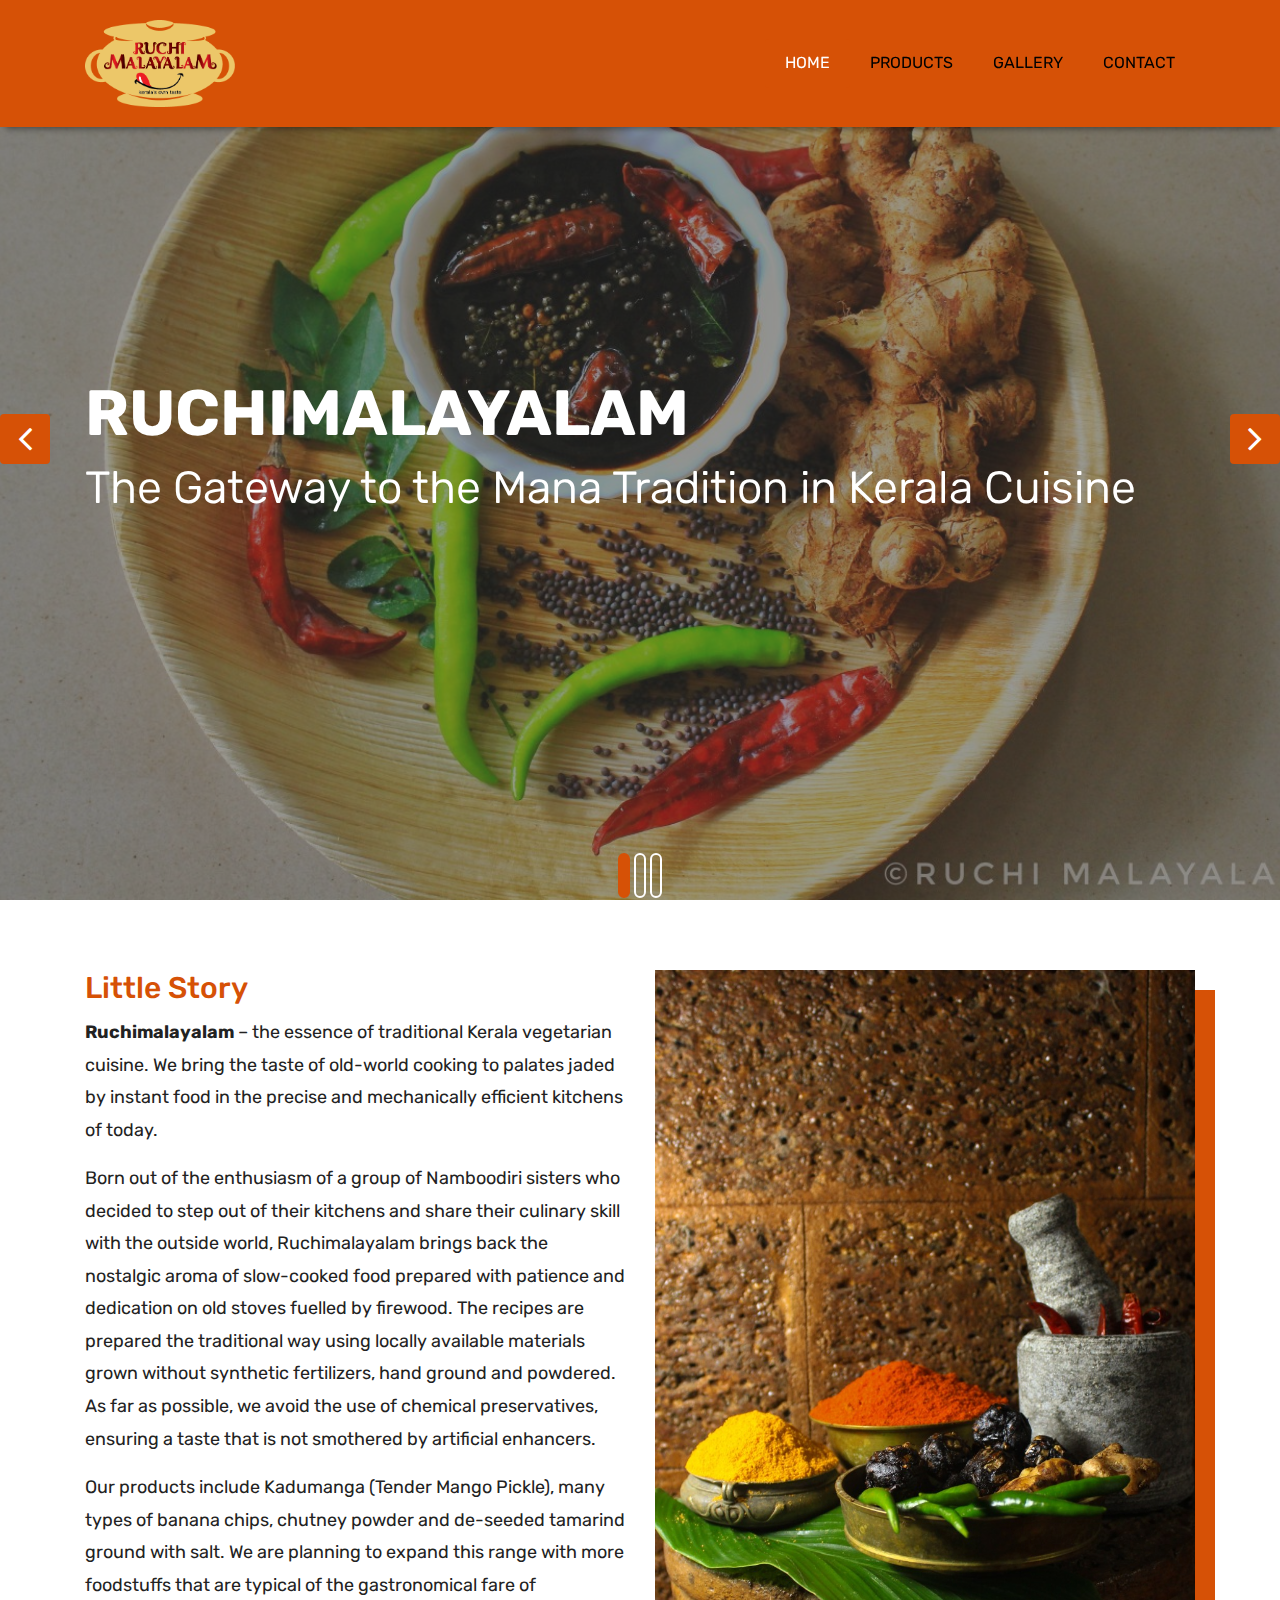
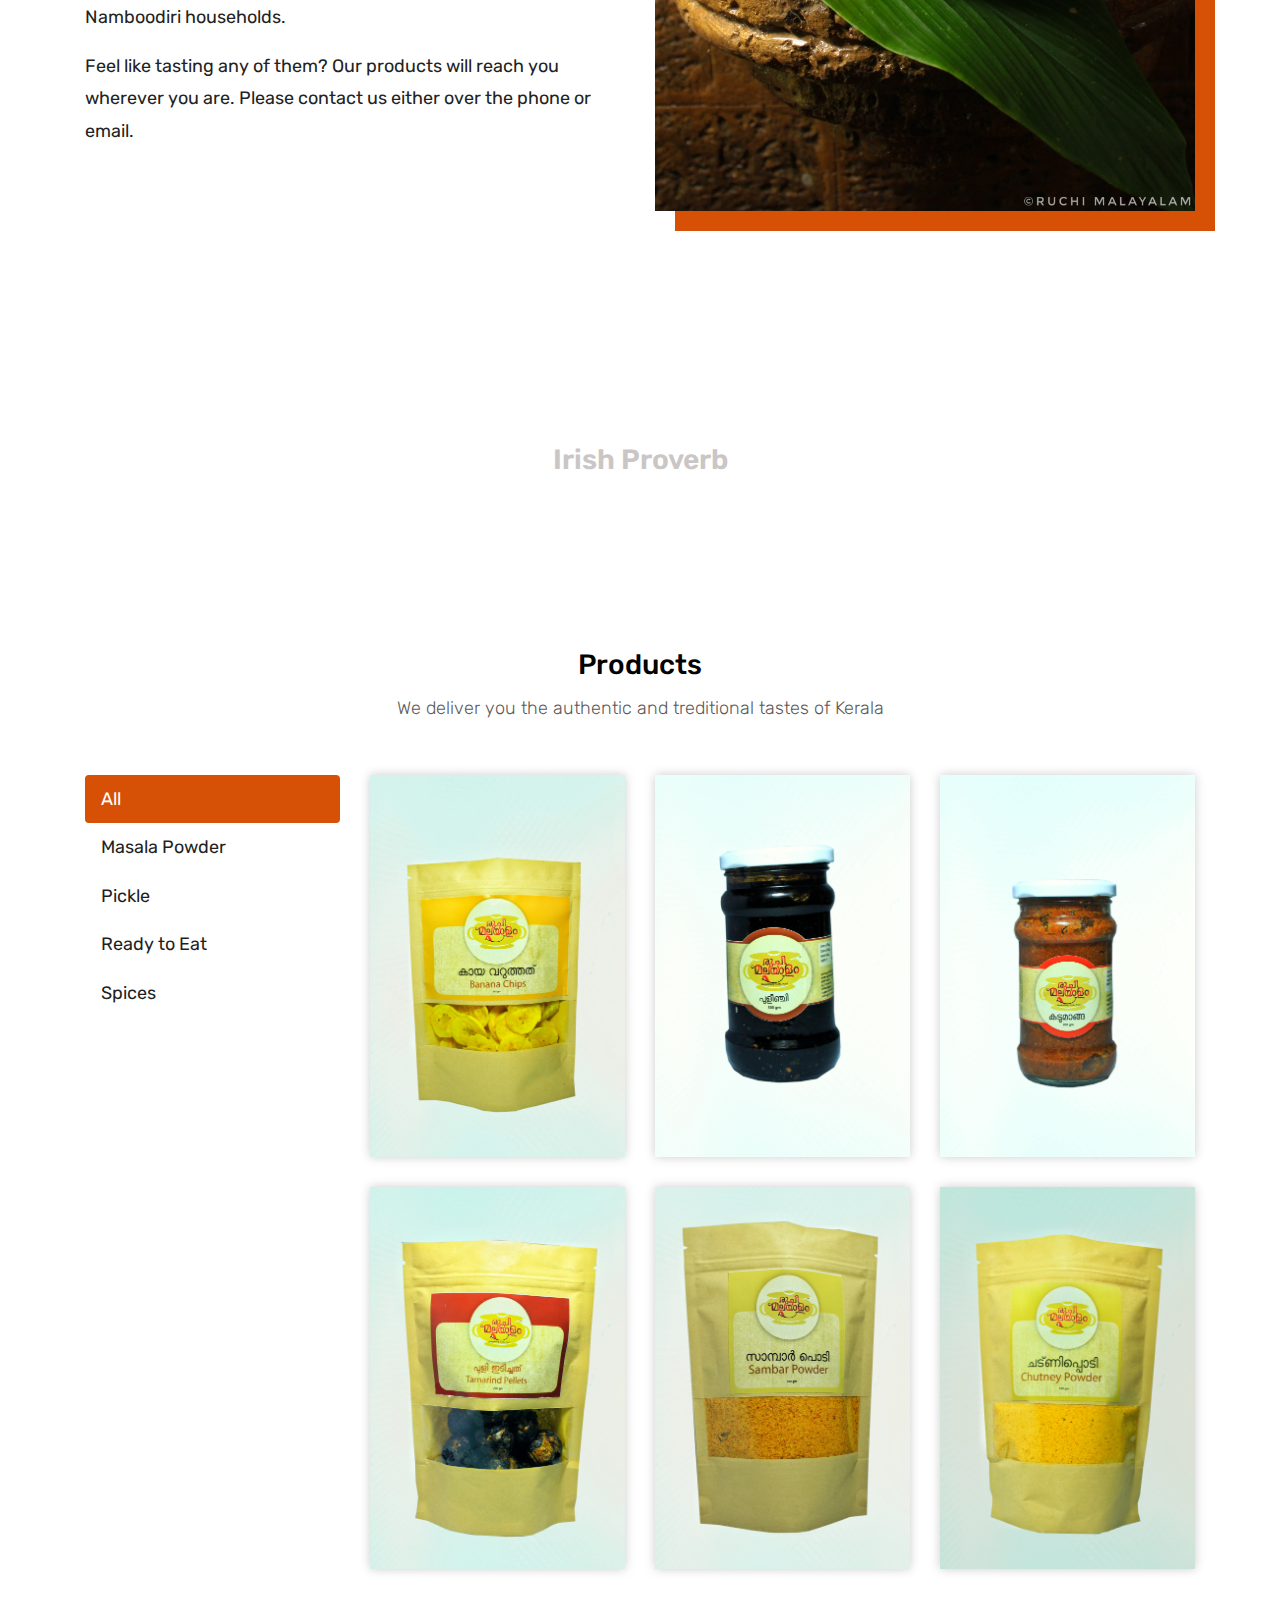
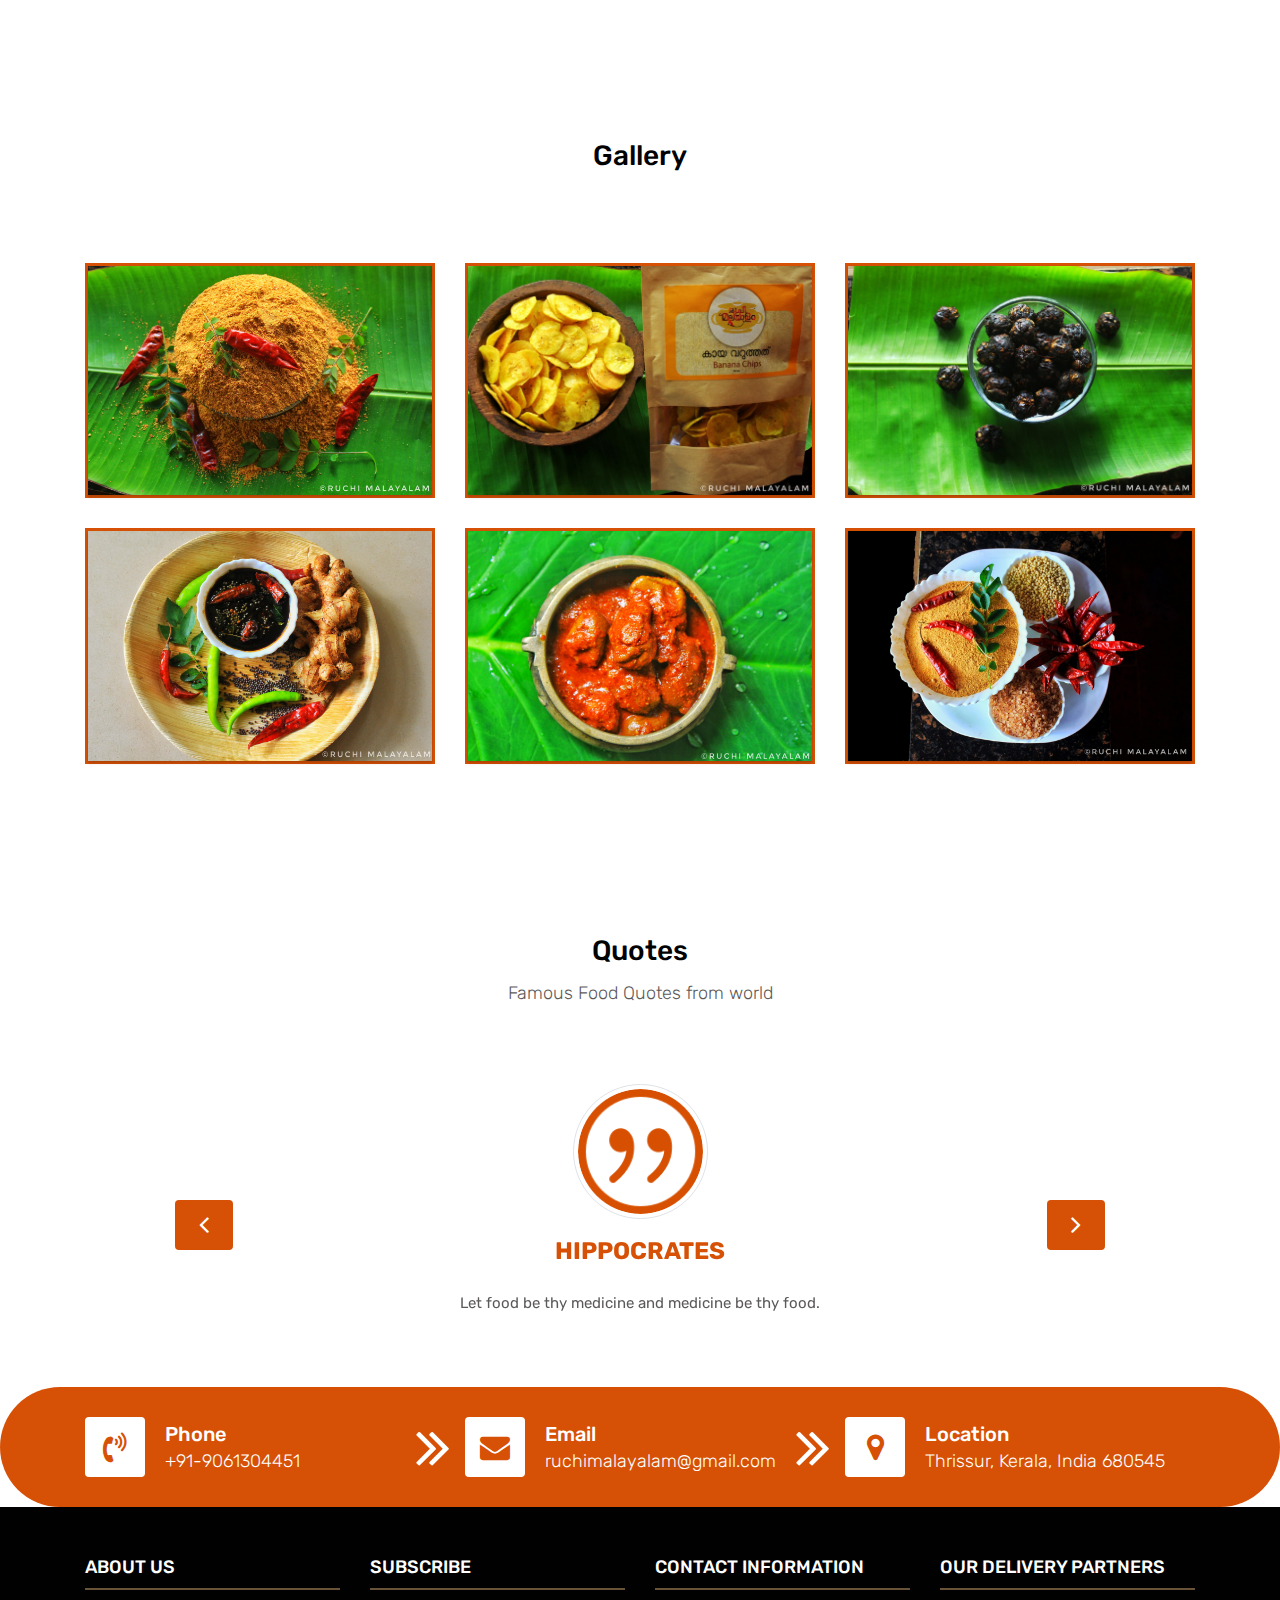
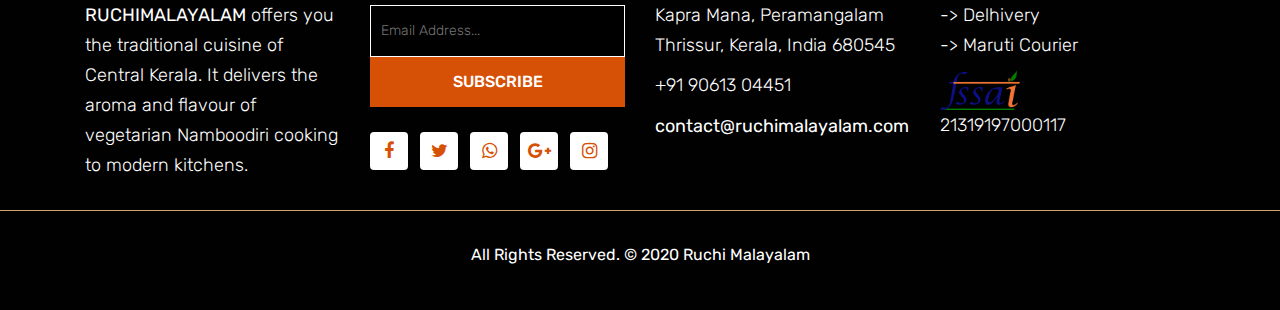
==== index.html @ f7329c57 "Update index.html" ====
<!DOCTYPE html>
<html lang="en"><!-- Basic -->
<head>
	<meta charset="utf-8">
	<meta http-equiv="X-UA-Compatible" content="IE=edge">  
	 
    <!-- Subscribe Navigation  -->
	<script src="https://ajax.googleapis.com/ajax/libs/jquery/3.5.1/jquery.min.js"></script>

	<!-- Mobile Metas -->
    <meta name="viewport" content="width=device-width, initial-scale=1">
 
     <!-- Site Metas -->
    <title>Ruchimalayalam - Kerala's Own Taste</title>  
    <meta name="keywords" content="">
    <meta name="description" content="">
    <meta name="author" content="">

    <!-- Site Icons -->
    <link rel="shortcut icon" href="images/favicon.ico" type="image/x-icon">
    <link rel="apple-touch-icon" href="images/apple-touch-icon.png">

    <!-- Bootstrap CSS -->
    <link rel="stylesheet" href="css/bootstrap.min.css">    
	<!-- Site CSS -->
    <link rel="stylesheet" href="css/style.css">    
    <!-- Responsive CSS -->
    <link rel="stylesheet" href="css/responsive.css">
    <!-- Custom CSS -->
    <link rel="stylesheet" href="css/custom.css">

    <!--[if lt IE 9]>
      <script src="https://oss.maxcdn.com/libs/html5shiv/3.7.0/html5shiv.js"></script>
      <script src="https://oss.maxcdn.com/libs/respond.js/1.4.2/respond.min.js"></script>
    <![endif]-->

</head>

<body>
	<!-- Start header -->
	<header class="top-navbar">
		<nav class="navbar navbar-expand-lg navbar-light bg-light">
			<div class="container">
				<a class="navbar-brand" href="index.html">
					<img src="images/RuchiLogoEng.png" alt="" / length=150px width=150px>
				</a>
				<button class="navbar-toggler" type="button" data-toggle="collapse" data-target="#navbars-rs-food" aria-controls="navbars-rs-food" aria-expanded="false" aria-label="Toggle navigation">
					<span class="navbar-toggler-icon"></span>
				</button>
				<div class="collapse navbar-collapse" id="navbars-rs-food">
					<ul class="navbar-nav ml-auto">
						<li class="nav-item active"><a class="nav-link" href="index.html">Home</a></li>

						<li class="nav-item"><a class="nav-link" href="menu.html">Products</a></li>
						
						<li class="nav-item"><a class="nav-link" href="gallery.html">Gallery</a></li>
						
						<li class="nav-item"><a class="nav-link" href="contact.html">Contact</a></li>
					</ul>
				</div>
			</div>
		</nav>
	</header>
	<!-- End header -->
	
	<!-- Start slides -->
	<div id="slides" class="cover-slides">
		<ul class="slides-container">
			<li class="text-left">
				<img src="images/slider-1.jpg" alt="">
				<div class="container">
					<div class="row">
						<div class="col-md-12">
							<h1 class="m-b-20"><strong>RUCHIMALAYALAM </strong></h1>
							<h2 class="m-b-20">The Gateway to the Mana Tradition in Kerala Cuisine</h2>
						</div>
					</div>
				</div>
			</li>
			<li class="text-left">
				<img src="images/slider-2.jpg" alt="">
				<div class="container">
					<div class="row">
						<div class="col-md-12">
							<h1 class="m-b-20"><strong>RUCHIMALAYALAM</strong></h1>
							<h2 class="m-b-20">The Gateway to the Mana Tradition in Kerala Cuisine</h2>
						</div>
					</div>
				</div>
			</li>
			<li class="text-left">
				<img src="images/slider-3.jpg" alt="">
				<div class="container">
					<div class="row">
						<div class="col-md-12">
							<h1 class="m-b-20"><strong>RUCHIMALAYALAM</strong></h1>
							<h2 class="m-b-20">The Gateway to the Mana Tradition in Kerala Cuisine</h2>
						</div>
					</div>
				</div>
			</li>
		</ul>
		<div class="slides-navigation">
			<a href="#" class="next"><i class="fa fa-angle-right" aria-hidden="true"></i></a>
			<a href="#" class="prev"><i class="fa fa-angle-left" aria-hidden="true"></i></a>
		</div>
	</div>
	<!-- End slides -->
	
	<!-- Start About -->
	<div class="about-section-box">
		<div class="container">
			<div class="row">
				<div class="col-lg-6 col-md-6 col-sm-12 text-center">
					<div class="inner-column">
						<h1><span>Little Story</span></h1>
						<p><strong>Ruchimalayalam </strong>– the essence of traditional Kerala vegetarian cuisine. We bring the taste of old-world cooking to palates jaded by instant food in the precise and mechanically efficient kitchens of today.</p>
						<p>Born out of the enthusiasm of a group of Namboodiri sisters who decided to step out of their kitchens and share their culinary skill with the outside world, Ruchimalayalam brings back the nostalgic aroma of slow-cooked food prepared with patience and dedication on old stoves fuelled by firewood. The recipes are prepared the traditional way using locally available materials grown without synthetic fertilizers, hand ground and powdered. As far as possible, we avoid the use of chemical preservatives, ensuring a taste that is not smothered by artificial enhancers.</p>
						<p>Our products include Kadumanga (Tender Mango Pickle), many types of banana chips, chutney powder and de-seeded tamarind ground with salt. We are planning to expand this range with more foodstuffs that are typical of the gastronomical fare of Namboodiri households.</p>
						<p>Feel like tasting any of them? Our products will reach you wherever you are. Please contact us either over the phone or email. </p>
					</div>
				</div>
				<div class="col-lg-6 col-md-6 col-sm-12">
					<img src="images/about-img.jpg" alt="" class="img-fluid">
				</div>
			</div>
		</div>
	</div>
	<!-- End About -->
	
	<!-- Start QT -->
	<div class="qt-box qt-background">
		<div class="container">
			<div class="row">
				<div class="col-md-8 ml-auto mr-auto text-center">
					<p class="lead ">
						" Laughter is brightest where food is best. "
					</p>
					<span class="lead">Irish Proverb</span>
				</div>
			</div>
		</div>
	</div>
	<!-- End QT -->
	
	<!-- Start Menu -->
	<div class="menu-box">
		<div class="container">
			<div class="row">
				<div class="col-lg-12">
					<div class="heading-title text-center">
						<h2>Products</h2>
						<p>We deliver you the authentic and treditional tastes of Kerala</p>
					</div>
				</div>
			</div>
			
			<div class="row inner-menu-box">
				<div class="col-3">
					<div class="nav flex-column nav-pills" id="v-pills-tab" role="tablist" aria-orientation="vertical">
						<a class="nav-link active" id="v-pills-home-tab" data-toggle="pill" href="#v-pills-all" role="tab" aria-controls="v-pills-all" aria-selected="true">All</a>
						<a class="nav-link" id="v-pills-profile-tab" data-toggle="pill" href="#v-pills-masala-powder" role="tab" aria-controls="v-pills-masala-powder" aria-selected="false">Masala Powder</a>
						<a class="nav-link" id="v-pills-messages-tab" data-toggle="pill" href="#v-pills-pickle" role="tab" aria-controls="v-pills-pickle" aria-selected="false">Pickle</a>
						<a class="nav-link" id="v-pills-settings-tab" data-toggle="pill" href="#v-pills-ready-to-eat" role="tab" aria-controls="v-pills-ready-to-eat" aria-selected="false">Ready to Eat</a>
						<a class="nav-link" id="v-pills-settings-tab" data-toggle="pill" href="#v-pills-spices" role="tab" aria-controls="v-pills-spices" aria-selected="false">Spices</a>
					</div>
				</div>
				
				<div class="col-9">
					<div class="tab-content" id="v-pills-tabContent">
						<!-- All -->
						<div class="tab-pane fade show active" id="v-pills-all" role="tabpanel" aria-labelledby="v-pills-home-tab">
							<div class="row">
								<div class="col-lg-4 col-md-6 special-grid drinks">
									<div class="gallery-single fix">
										<img src="images/img-01.jpg" class="img-fluid" alt="Image">
										<div class="why-text">
											<h4>BANANA CHIPS-ROUND CUT</h4>
											<p>Round sliced raw bananas fried in pure coconut oil.The mixture of salt and pure turmeric powder with the skinned slices of raw bananas are fried till crunchy using pure 'kera' coconut oil.</p>
											<h5>₹130/250gm</h5>
										</div>
									</div>
								</div>
								
								<div class="col-lg-4 col-md-6 special-grid drinks">
									<div class="gallery-single fix">
										<img src="images/img-02.jpg" class="img-fluid" alt="Image">
										<div class="why-text">
											<h4>PULEENJI / TAMARIND-GINGER PICKLE</h4>
											<p>Salt, jaggery, ginger, green chilli and curry leaves are added to purified tamarind paste and boiled till flushy and later tempered by fried mustard seeds and red Chilli with raw curry leaves.</p>
											<h5>₹75/300gm </h5>
										</div>
									</div>
								</div>
								
								<div class="col-lg-4 col-md-6 special-grid drinks">
									<div class="gallery-single fix">
										<img src="images/img-03.jpg" class="img-fluid" alt="Image">
										<div class="why-text">
											<h4>KADUMANGA / TENDER MANGO IN MUSTARD</h4>
											<p>The stump removed tender fresh mangoes were washed and mixed with dried chilli powder, mustard powder and salt and kept in an airtight mudpot for 6 months. No preservatives were added.</p>
											<h5> ₹149/300gm</h5>
										</div>
									</div>
								</div>
								
								<div class="col-lg-4 col-md-6 special-grid lunch">
									<div class="gallery-single fix">
										<img src="images/img-04.jpg" class="img-fluid" alt="Image">
										<div class="why-text">
											<h4>TAMARIND PELLETS</h4>
											<p>Seedless tamarind pellets was prepared by pounding in traditional 'Ural' and parched in the sun by adding salt.</p>
											<h5> ₹60/250gm</h5>
										</div>
									</div>
								</div>
								
								<div class="col-lg-4 col-md-6 special-grid lunch">
									<div class="gallery-single fix">
										<img src="images/img-05.jpg" class="img-fluid" alt="Image">
										<div class="why-text">
											<h4>SAMBAR POWDER</h4>
											<p>A mixture of good quality chilli, fenugreek, coriander ,dal and curry leaves are fried in traditional copper 'Uruli' and mixed with asafoetida, which is later powdered finely.</p>
											<h5> ₹45/100gm</h5>
										</div>
									</div>
								</div>
								
								<div class="col-lg-4 col-md-6 special-grid lunch">
									<div class="gallery-single fix">
										<img src="images/img-06.jpg" class="img-fluid" alt="Image">
										<div class="why-text">
											<h4>CHUTNEY POWDER</h4>
											<p>The mixture of rice,black gram, chilli and curry leaves are fried and powdered softly and mixed with salt.</p>
											<h5> ₹40/100gm</h5>
										</div>
									</div>
								</div>
							</div>
						</div>
						<!-- EndAll -->
						<!-- masalapowder -->
						<div class="tab-pane fade show " id="v-pills-masala-powder" role="tabpanel" aria-labelledby="v-pills-home-tab">
							<div class="row">
								
								<div class="col-lg-4 col-md-6 special-grid lunch">
									<div class="gallery-single fix">
										<img src="images/img-05.jpg" class="img-fluid" alt="Image">
										<div class="why-text">
											<h4>SAMBAR POWDER</h4>
											<p>A mixture of good quality chilli, fenugreek, coriander ,dal and curry leaves are fried in traditional copper 'Uruli' and mixed with asafoetida, which is later powdered finely.</p>
											<h5> ₹45/100gm</h5>
										</div>
									</div>
								</div>
								
								<div class="col-lg-4 col-md-6 special-grid lunch">
									<div class="gallery-single fix">
										<img src="images/img-06.jpg" class="img-fluid" alt="Image">
										<div class="why-text">
											<h4>CHUTNEY POWDER</h4>
											<p>The mixture of rice,black gram, chilli and curry leaves are fried and powdered softly and mixed with salt.</p>
											<h5> ₹40/100gm</h5>
										</div>
									</div>
								</div>
							</div>
						</div>
						<!-- end masalapowder -->
						<!-- pickle -->
						<div class="tab-pane fade show " id="v-pills-pickle" role="tabpanel" aria-labelledby="v-pills-home-tab">
							<div class="row">
								
								<div class="col-lg-4 col-md-6 special-grid drinks">
									<div class="gallery-single fix">
										<img src="images/img-02.jpg" class="img-fluid" alt="Image">
										<div class="why-text">
											<h4>PULEENJI / TAMARIND-GINGER PICKLE</h4>
											<p>Salt, jaggery, ginger, green chilli and curry leaves are added to purified tamarind paste and boiled till flushy and later tempered by fried mustard seeds and red Chilli with raw curry leaves.</p>
											<h5>₹75/300gm </h5>
										</div>
									</div>
								</div>
								
								<div class="col-lg-4 col-md-6 special-grid drinks">
									<div class="gallery-single fix">
										<img src="images/img-03.jpg" class="img-fluid" alt="Image">
										<div class="why-text">
											<h4>KADUMANGA / TENDER MANGO IN MUSTARD</h4>
											<p>The stump removed tender fresh mangoes were washed and mixed with dried chilli powder, mustard powder and salt and kept in an airtight mudpot for 6 months. No preservatives were added.</p>
											<h5> ₹149/300gm</h5>
										</div>
									</div>
								</div>

							</div>
						</div>
						<!-- End pickle -->
						<!-- Readytoeat -->
						<div class="tab-pane fade show " id="v-pills-ready-to-eat" role="tabpanel" aria-labelledby="v-pills-home-tab">
							<div class="row">
								<div class="col-lg-4 col-md-6 special-grid drinks">
									<div class="gallery-single fix">
										<img src="images/img-01.jpg" class="img-fluid" alt="Image">
										<div class="why-text">
											<h4>BANANA CHIPS-ROUND CUT</h4>
											<p>Round sliced raw bananas fried in pure coconut oil.The mixture of salt and pure turmeric powder with the skinned slices of raw bananas are fried till crunchy using pure 'kera' coconut oil.</p>
											<h5>₹130/250gm</h5>
										</div>
									</div>
								</div>
							</div>
						</div>
						<!-- End Readytoeat -->
						<!-- spices -->
						<div class="tab-pane fade show " id="v-pills-spices" role="tabpanel" aria-labelledby="v-pills-home-tab">
							<div class="row">
								<div class="col-lg-4 col-md-6 special-grid lunch">
									<div class="gallery-single fix">
										<img src="images/img-04.jpg" class="img-fluid" alt="Image">
										<div class="why-text">
											<h4>TAMARIND PELLETS</h4>
											<p>Seedless tamarind pellets was prepared by pounding in traditional 'Ural' and parched in the sun by adding salt.</p>
											<h5> ₹60/250gm</h5>
										</div>
									</div>
								</div>
							</div>
						</div>
						<!-- EndSpices -->
					</div>
				</div>
			</div>
		</div>
	</div>
	<!-- End Menu -->
	
	<!-- Start Gallery -->
	<div class="gallery-box">
		<div class="container">
			<div class="row">
				<div class="col-lg-12">
					<div class="heading-title text-center">
						<h2>Gallery</h2>
					</div>
				</div>
			</div>
			<div class="tz-gallery">
				<div class="row">
					<div class="col-sm-12 col-md-4 col-lg-4">
						<a class="lightbox" href="images/gallery-img-01.jpg">
							<img class="img-fluid" src="images/gallery-img-01.jpg" alt="Gallery Images">
						</a>
					</div>
					<div class="col-sm-6 col-md-4 col-lg-4">
						<a class="lightbox" href="images/gallery-img-02.jpg">
							<img class="img-fluid" src="images/gallery-img-02.jpg" alt="Gallery Images">
						</a>
					</div>
					<div class="col-sm-6 col-md-4 col-lg-4">
						<a class="lightbox" href="images/gallery-img-03.jpg">
							<img class="img-fluid" src="images/gallery-img-03.jpg" alt="Gallery Images">
						</a>
					</div>
					<div class="col-sm-12 col-md-4 col-lg-4">
						<a class="lightbox" href="images/gallery-img-04.jpg">
							<img class="img-fluid" src="images/gallery-img-04.jpg" alt="Gallery Images">
						</a>
					</div>
					<div class="col-sm-6 col-md-4 col-lg-4">
						<a class="lightbox" href="images/gallery-img-05.jpg">
							<img class="img-fluid" src="images/gallery-img-05.jpg" alt="Gallery Images">
						</a>
					</div> 
					<div class="col-sm-6 col-md-4 col-lg-4">
						<a class="lightbox" href="images/gallery-img-06.jpg">
							<img class="img-fluid" src="images/gallery-img-06.jpg" alt="Gallery Images">
						</a>
					</div>
				</div>
			</div>
		</div>
	</div>
	<!-- End Gallery -->
	
	<!-- Start Customer Reviews -->
	<div class="customer-reviews-box">
		<div class="container">
			<div class="row">
				<div class="col-lg-12">
					<div class="heading-title text-center">
						<h2>Quotes</h2>
						<p>Famous Food Quotes from world</p>
					</div>
				</div>
			</div>
			<div class="row">
				<div class="col-md-8 mr-auto ml-auto text-center">
					<div id="reviews" class="carousel slide" data-ride="carousel">
						<div class="carousel-inner mt-4">
							<div class="carousel-item text-center active">
								<div class="img-box p-1 border rounded-circle m-auto">
									<img class="d-block w-100 rounded-circle" src="images/quotations-button.png" alt="">
								</div>
								<h5 class="mt-4 mb-0"><strong class="text-warning text-uppercase">Hippocrates</strong></h5>
								<p class="m-0 pt-3">Let food be thy medicine and medicine be thy food.</p>
							</div>
							<div class="carousel-item text-center">
								<div class="img-box p-1 border rounded-circle m-auto">
									<img class="d-block w-100 rounded-circle" src="images/quotations-button.png" alt="">
								</div>
								<h5 class="mt-4 mb-0"><strong class="text-warning text-uppercase">Harriet Vorne Horne</strong></h5>
								<p class="m-0 pt-3">Cooking is like love, it should be entered into with abandon, or not at all.</p>
							</div>
							<div class="carousel-item text-center">
								<div class="img-box p-1 border rounded-circle m-auto">
									<img class="d-block w-100 rounded-circle" src="images/quotations-button.png" alt="">
								</div>
								<h5 class="mt-4 mb-0"><strong class="text-warning text-uppercase">Ayurveda</strong></h5>
								<p class="m-0 pt-3">Annam Brahma raso Vishnu 
									pakto devo maheshvarah<br>
									evam jñaktva tu yo bhunkte 
									anna dosho na lipyate.</p>
							</div>
						</div>
						<a class="carousel-control-prev" href="#reviews" role="button" data-slide="prev">
							<i class="fa fa-angle-left" aria-hidden="true"></i>
							<span class="sr-only">Previous</span>
						</a>
						<a class="carousel-control-next" href="#reviews" role="button" data-slide="next">
							<i class="fa fa-angle-right" aria-hidden="true"></i>
							<span class="sr-only">Next</span>
						</a>
                    </div>
				</div>
			</div>
		</div>
	</div>
	<!-- End Customer Reviews -->
	
	<!-- Start Contact info -->
	<div class="contact-imfo-box">
		<div class="container">
			<div class="row">
				<div class="col-md-4 arrow-right">
					<i class="fa fa-volume-control-phone"></i>
					<div class="overflow-hidden">
						<h4>Phone</h4>
						<p class="lead">
							+91-9061304451
						</p>
					</div>
				</div>
				<div class="col-md-4 arrow-right">
					<i class="fa fa-envelope"></i>
					<div class="overflow-hidden">
						<h4>Email</h4>
						<p class="lead">
							ruchimalayalam@gmail.com
						</p>
					</div>
				</div>
				<div class="col-md-4">
					<i class="fa fa-map-marker"></i>
					<div class="overflow-hidden">
						<h4>Location</h4>
						<p class="lead">
						  Thrissur, Kerala, India 680545
						</p>
					</div>
				</div>
			</div>
		</div>
	</div>
	<!-- End Contact info -->
	
	<!-- Start Footer -->
	<footer class="footer-area bg-f">
		<div class="container">
			<div class="row">
				<div class="col-lg-3 col-md-6">
					<h3>About Us</h3>
				    <p class="lead"><strong>RUCHIMALAYALAM</strong> offers you the traditional cuisine of Central Kerala. It delivers the aroma and flavour of vegetarian Namboodiri cooking to modern kitchens. </p>
				</div>
				<div class="col-lg-3 col-md-6">
					<h3>Subscribe</h3>
					<div class="subscribe_form">
						<form id ="subscribe_form" action="">
							<input name="EMAIL" id="subs-email" class="form_input" placeholder="Email Address..." type="email" required>
							<button type="submit" class="submit">SUBSCRIBE</button>
							<div class="clearfix"></div>
						</form>
					</div>
					<ul class="list-inline f-social">
						<li class="list-inline-item"><a href="https://www.facebook.com/RuchiMalayalam"><i class="fa fa-facebook" aria-hidden="true"></i></a></li>
						<li class="list-inline-item"><a href="#"><i class="fa fa-twitter" aria-hidden="true"></i></a></li>
						<li class="list-inline-item"><a href="https://api.whatsapp.com/send?phone=919061304451&fbclid=IwAR32RYhMoWV3kmbD0Pd5vBMHq7MYVJFWzRGo2SCxU0Yl6K0NTszK3pvohbk"><i class="fa fa-whatsapp" aria-hidden="true"></i></a></li>
						<li class="list-inline-item"><a href="#"><i class="fa fa-google-plus" aria-hidden="true"></i></a></li>
						<li class="list-inline-item"><a href="https://www.instagram.com/ruchimalayalam_official/"><i class="fa fa-instagram" aria-hidden="true"></i></a></li>
					</ul>
				</div>
				<div class="col-lg-3 col-md-6">
					<h3>Contact information</h3>
					<p class="lead">
						Kapra Mana, Peramangalam Thrissur, Kerala, India 680545</p>
					<p class="lead"><a href="tel:+919061304451">+91 90613 04451</a></p>
					<p><a href="mailto:ruchimalayalam@gmail.com"> contact@ruchimalayalam.com</a></p>
				</div>
				<div class="col-lg-3 col-md-6">
					<h3>Our Delivery Partners</h3>
				    <p class="lead">-> Delhivery<br>-> Maruti Courier</p>
					<img src="images/FSSAI-logo.png" alt="" height="40px" width="80px"><p class="lead">21319197000117</p>
				</div>
			</div>
		</div>
		
		<div class="copyright">
			<div class="container">
				<div class="row">
					<div class="col-lg-12">
						<p class="company-name">All Rights Reserved. &copy; 2020 <a href="#">Ruchi Malayalam</a></p>
					</div>
				</div>
			</div>
		</div>
		
	</footer>
	<!-- End Footer -->
	
	<a href="#" id="back-to-top" title="Back to top" style="display: none;"><i class="fa fa-paper-plane-o" aria-hidden="true"></i></a>

	<!-- ALL JS FILES -->
	<script src="js/jquery-3.2.1.min.js"></script>
	<script src="js/popper.min.js"></script>
	<script src="js/bootstrap.min.js"></script>
    <!-- ALL PLUGINS -->
	<script src="js/jquery.superslides.min.js"></script>
	<script src="js/images-loded.min.js"></script>
	<script src="js/isotope.min.js"></script>
	<script src="js/baguetteBox.min.js"></script>
	<script src="js/form-validator.min.js"></script>
    <script src="js/contact-form-script.js"></script>
	<script src="js/custom.js"></script>
	<script>
        $("#subscribe_form").submit((e)=>{
            e.preventDefault()
            $.ajax({
                url:"https://script.google.com/macros/s/AKfycbyCbE4MtNU_tZdXgqpWzVmF_gtcjj1t47r6M8nSFQ/exec",
                data:$("#subscribe_form").serialize(),
                method:"post",
                success:function (response){
                    alert("Newsletter Subscribed")
                    window.location.reload()
                    //window.location.href="https://google.com"
                },
                error:function (err){
                    alert("Something Error")
    
                }
            })
        })
	</script>
</body>
</html>
---- css/style.css ----
/*------------------------------------------------------------------
    IMPORT FONTS
-------------------------------------------------------------------*/

@import url('https://fonts.googleapis.com/css?family=Rubik:300,400,500,700,900');

/*------------------------------------------------------------------
    IMPORT FILES
-------------------------------------------------------------------*/

@import url(animate.css);
@import url(font-awesome.min.css);
@import url(superslides.css);
@import url(baguetteBox.min.css);

/*------------------------------------------------------------------
    SKELETON
-------------------------------------------------------------------*/

body {
    color: rgb(92, 89, 89);
    font-size: 15px;
    font-family: 'Rubik', sans-serif;
    line-height: 1.80857;
}


a {
    color: #1f1f1f;
    text-decoration: none !important;
    outline: none !important;
    -webkit-transition: all .3s ease-in-out;
    -moz-transition: all .3s ease-in-out;
    -ms-transition: all .3s ease-in-out;
    -o-transition: all .3s ease-in-out;
    transition: all .3s ease-in-out;
}

h1,
h2,
h3,
h4,
h5,
h6 {
    letter-spacing: 0;
    font-weight: normal;
    position: relative;
    padding: 0 0 10px 0;
    font-weight: normal;
    line-height: 120% !important;
    color: #1f1f1f;
    margin: 0
}

h1 {
    font-size: 24px
}

h2 {
    font-size: 22px
}

h3 {
    font-size: 18px
}

h4 {
    font-size: 16px
}

h5 {
    font-size: 14px
}

h6 {
    font-size: 13px
}

h1 a,
h2 a,
h3 a,
h4 a,
h5 a,
h6 a {
    color: #212121;
    text-decoration: none!important;
    opacity: 1
}

h1 a:hover,
h2 a:hover,
h3 a:hover,
h4 a:hover,
h5 a:hover,
h6 a:hover {
    opacity: .8
}

a {
    color: #1f1f1f;
    text-decoration: none;
    outline: none;
}

a,
.btn {
    text-decoration: none !important;
    outline: none !important;
    -webkit-transition: all .3s ease-in-out;
    -moz-transition: all .3s ease-in-out;
    -ms-transition: all .3s ease-in-out;
    -o-transition: all .3s ease-in-out;
    transition: all .3s ease-in-out;
}

.btn-custom {
    margin-top: 20px;
    background-color: transparent !important;
    border: 2px solid #ddd;
    padding: 12px 40px;
    font-size: 16px;
}

.lead {
    font-size: 18px;
    line-height: 30px;
    color: #767676;
    margin: 0;
    padding: 0;
}

blockquote {
    margin: 20px 0 20px;
    padding: 30px;
}

ul, li, ol{
	list-style: none;
	margin: 0px;
	padding: 0px;
}
button:focus{
	outline: none;
}

.form-control::-moz-placeholder {
    color: #2a2a2a;
    opacity: 1;
}

/*------------------------------------------------------------------
    LOADER 
-------------------------------------------------------------------*/


/*------------------------------------------------------------------
    HEADER
-------------------------------------------------------------------*/
.top-navbar{
	position: relative;
	z-index: 10;
}

.top-navbar .navbar{
	padding: 15px 0px;
	position: fixed;
    width: 100%;
   
    border-radius: 0px 0px 0px 0px;
	transition: height .3s ease-out, background .3s ease-out, box-shadow .3s ease-out;
	-webkit-transform: translate3d(0, 0, 0);
	transform: translate3d(0, 0, 0);
	-webkit-box-shadow: 0 8px 6px -6px rgba(0, 0, 0, 0.4);
	box-shadow: 0 8px 6px -6px rgba(0, 0, 0, 0.4);
	z-index: 100;
}

.top-navbar .navbar-light .navbar-nav .nav-link{
	color: #010101;
	font-size: 16px;
	padding: 10px 20px;
	border-radius: 4px;
	text-transform: uppercase;
}

.top-navbar .navbar-light .navbar-nav .nav-item .nav-link:hover{
	background: #d65106;
	color: #ffffff;
}
.top-navbar .navbar-light .navbar-nav .nav-item.active .nav-link{
	background: #d65106;
	color: #ffffff;
	border-radius: 4px;
}

.navbar-expand-lg .navbar-nav .dropdown-menu{
	border: none;
	border-radius: 0px;
	padding: 10px;
	box-shadow: 2px 5px 6px rgba(0,0,0,0.5);
}
.navbar-expand-lg .navbar-nav .dropdown-menu a{
	padding: 10px 10px;
	text-transform: uppercase;
}

.navbar-expand-lg .navbar-nav .dropdown-menu a.dropdown-item:hover{
	background: #d65106;
	color: #ffffff;
}
.navbar-light .navbar-toggler:hover{
	background: #d65106;
}

/*------------------------------------------------------------------
    Slider
-------------------------------------------------------------------*/

.cover-slides{
	height: 100vh;
}
.slides-navigation a {
	background: #d65106;
    position: absolute;
    height: 50px;
    width: 50px;
    top: 50%;
    font-size: 20px;
    display: block;
    color: #fff;
	border-radius: 4px;
	line-height: 63px;
	text-align: center;
    transition: all .3s ease-in-out;
}
.slides-navigation a i{
	font-size: 40px;
}
.slides-navigation a:hover {
	background: #010101;
}
.cover-slides .container{
	height: 100%;
	position: relative;
	z-index: 2;
}
.cover-slides .container > .row {
	-webkit-box-align: center;
	-ms-flex-align: center;
	align-items: center;
}
.cover-slides .container > .row {
    height: 100%;
}

.btn{
	text-transform: uppercase;
	padding: 19px 36px;
}
.btn{
	display: inline-block;
	font-weight: 600;
	text-align: center;
	white-space: nowrap;
	vertical-align: middle;
	-webkit-user-select: none;
	-moz-user-select: none;
	-ms-user-select: none;
	user-select: none;
	border: 2px solid transparent;
	padding: 12px 30px;
	font-size: 16px;
	line-height: 1.5;
	border-radius: .1875rem;
	transition: color .15s ease-in-out, background-color .15s ease-in-out, border-color .15s ease-in-out, box-shadow .15s ease-in-out;
}
.btn-outline-new-white {
    color: #fff;
    background-color: #d65106;
    background-image: none;
    border-color: #d65106;
}
.btn-outline-new-white:hover {
    color: #ffffff;
    background-color: #333333;
    border-color: #333333;
}

.overlay-background {
    background: #333;
    position: absolute;
    height: 100%;
    width: 100%;
    left: 0;
    top: 0;
	opacity: 0.5;
}

.cover-slides h1{
	font-family: 'Rubik', sans-serif;
	font-weight: 500;
	font-size: 64px;
	color: #fff;
}

.cover-slides h2{
	font-family: 'Rubik', sans-serif;
	font-weight: 350;
	font-size: 45px;
	color: #fff;
}
.cover-slides p{
	font-size: 18px;
	color: #fff;
}
.slides-pagination a{
	border: 2px solid #ffffff;
}
.slides-pagination a.current{
	background: #d65106;
	border: 2px solid #d65106;
}

/*------------------------------------------------------------------
    About
-------------------------------------------------------------------*/

.about-section-box{
	padding: 70px 0px;
	background: #ffffff no-repeat bottom center;
	background-size: cover;
}
.about-section-box .img-fluid{
	box-shadow: 20px 20px 0px #d65106;
}
.inner-column{
	text-align: left;
}
.inner-column h1{
	font-family: 'Rubik', sans-serif;
	font-size: 30px;
	color: #010101;
	font-weight: 500;
}
.inner-column h1 span{
	color: #d65106;
}
.inner-column h4{
	font-size: 16px;
	font-weight: 500;
}
.inner-column p{
	font-size: 18px;
	color: #222222;
}
.inner-column .btn-outline-new-white{
	color: #fff;
}
.inner-column .btn-outline-new-white:hover{
	color: #ffffff;
}

/*------------------------------------------------------------------
    QT
-------------------------------------------------------------------*/


.qt-background{
	background: url(../images/qt-bg.jpg) no-repeat;
	background-size: cover;
	padding: 100px 0;
	background-attachment: fixed;
	background-position: center center;
	position: relative;
}
.qt-background p {
    font-size: 35px;
    font-weight: 400;
    line-height: 44px;
    color: #fff;
	font-family: 'Rubik', sans-serif;
	margin-bottom: 20px;
}

.qt-background span {
    color: rgb(202, 198, 198);
    font-size: 28px;  
	font-weight: 600;	
}

/*------------------------------------------------------------------
    Menu
-------------------------------------------------------------------*/

.menu-box{
	padding: 70px 0px;
}

.heading-title{
	margin-bottom: 50px;
}
.heading-title h2{
	color: #010101;
	font-size: 28px;
	font-family: 'Rubik', sans-serif;
	font-weight: 500;
}
.heading-title p{
	font-size: 18px;
	font-weight: 200;
	margin: 0px;
}

.inner-menu-box .nav-pills .nav-link.active{
	background: #d65106;
}
.inner-menu-box .nav-pills .nav-link{
	font-size: 18px;
}
.inner-menu-box .nav-pills .nav-link:hover{
	background: #d65106;
	color: #ffffff;
}

.gallery-single{
	margin-bottom: 30px;
}

.gallery-single {
    position: relative;
    overflow: hidden;
    -webkit-box-shadow: 0 0 10px #ccc;
    box-shadow: 0 0 10px #ccc;
}

.why-text {
    position: absolute;
    left: 0;
    bottom: -100%;
    right: 0;
    height: 100%;
    background: rgba(207, 166, 113, 0.9);
    padding: 12px 12px;
    -webkit-transition: all .3s ease;
    transition: all .3s ease;
}
.why-text h4{
	color: #ffffff;
	font-size: 16px;
	font-weight: 500;
	font-family: 'Rubik', sans-serif;
}
.why-text p{
	color: #ffffff;
	font-size: 13px;
	border-bottom: 1px dashed #010101;
	margin: 0px;
	padding-bottom: 15px;
	margin-top: 0px;
	margin-bottom: 15px;
}
.why-text h5{
	font-size: 18px;
	font-weight: 500;
	color: #ffffff;
}

.gallery-single:hover .why-text{
	bottom: 0px;
}


/*------------------------------------------------------------------
    Gallery
-------------------------------------------------------------------*/

.gallery-box{
	padding: 70px 0px;
}
.tz-gallery{
	margin-top: 30px;
}
.tz-gallery .lightbox img {
    width: 100%;
    transition: 0.2s ease-in-out;
    box-shadow: 0 2px 3px rgba(0,0,0,0.2);
}
.tz-gallery .lightbox img:hover {
    transform: scale(1.05);
    box-shadow: 0 8px 15px rgba(0,0,0,0.3);
}
.tz-gallery .lightbox{
	border: 3px solid #d65106;
	display: inline-block;
	margin-bottom: 30px;
}


/*------------------------------------------------------------------
    Customer Reviews
-------------------------------------------------------------------*/

.customer-reviews-box{
	padding: 70px 0px;
}

.carousel-inner .carousel-item .img-box{
	width: 135px;
	height: 135px;
}
.carousel-control-prev{
	left: -100px;
}
.carousel-control-next{
	right: -100px;
}
.carousel-indicators{
	top: 320px;
}

.text-warning{
	color: #d65106 !important;
	font-size: 24px;
}

@media (min-width: 320px) and (max-width: 640px) {
	.carousel-inner .carousel-item p{
		font-size: 14px;
	}
	.carousel-control-prev{
		left: -5px;
	}
	.carousel-control-next{
		right: -5px;
	}
 	.carousel-indicators{
		top: 400px;
	}
}

#reviews .carousel-control-prev{
	background: #d65106;
	color: #ffffff;
	display: block;
	position: absolute;
	width: 8%;
	height: 50px;
	top: 50%;
	border-radius: 4px;
	font-size: 28px;
	opacity: 1;
}
#reviews .carousel-control-prev:hover{
	background: #010101;
	color: #ffffff;
}

#reviews .carousel-control-next{
	background: #d65106;
	color: #ffffff;
	display: block;
	position: absolute;
	width: 8%;
	height: 50px;
	top: 50%;
	border-radius: 4px;
	font-size: 28px;
	opacity: 1;
}
#reviews .carousel-control-next:hover{
	background: #010101;
	color: #ffffff;
}


/*------------------------------------------------------------------
    Contact info
-------------------------------------------------------------------*/

.contact-imfo-box{
	background: #d65106;
	padding: 30px 0;
	border-radius: 100px;
}

.overflow-hidden {
    overflow: hidden;
}

.contact-imfo-box i{
	display: block;
	float: left;
	width: 60px;
	height: 60px;
	line-height: 60px;
	text-align: center;
	background: #fff;
	color: #d65106;
	font-size: 30px;
	-webkit-border-radius: 4px;
	-moz-border-radius: 4px;
	-ms-border-radius: 4px;
	border-radius: 4px;
	margin-right: 20px;
}
.contact-imfo-box h4 {
    margin: 0px;
    margin-top: 5px;
	color: #ffffff;
	font-size: 20px;
	padding: 0px;
	font-weight: 500;
	line-height: 24px;
}
.contact-imfo-box p {
    margin: 0px;
	color: #ffffff;
	font-weight: 300;
}

/*------------------------------------------------------------------
    Footer
-------------------------------------------------------------------*/

.footer-area{
	padding-top: 50px;
	padding-bottom: 0px;
}
.bg-f{
	background-attachment: scroll;
	background-clip: initial;
	background-color: black;
	background-origin: initial;
	background-position: center center;
	background-repeat: no-repeat;
	background-size: cover;
	position: relative;
}
.bg-f::before {
    background: #010101;
    content: "";
    height: 100%;
    left: 0;
    position: absolute;
    top: 0;
    width: 100%;
    z-index: 1;
	opacity: 0.8;
}

.footer-area .container{
	position: relative;
    z-index: 1;

}
.footer-area h3{
	color: #ffffff;
	text-transform: uppercase;
	font-size: 18px;
	font-weight: 500;
	border-bottom: 2px solid rgba(207, 166, 113, 0.5);
	margin-bottom: 10px;
}
.footer-area p{
	font-size: 18px;
	color: #ffffff;
	margin: 0;
    padding-bottom: 10px;

}

.arrow-right{
	position: relative;
}
.arrow-right::before {
    content: "\f101";
	font-family: 'FontAwesome';	
	position: absolute;
	right: 0px;
	top: 0;
	color: #ffffff;
	font-size: 60px;
	line-height: 60px;
}


.footer-area p.lead{
	font-size: 18px;
	color: #ffffff;
	margin-bottom: 0px;
}
.footer-area p.lead a{
	color: #ffffff;
	margin-bottom: 15px;
}
.footer-area p.lead a:hover{
	color: #d65106;
}
.footer-area p a{
	font-size: 18px;
	color: #ffffff;
}
.footer-area p a:hover{
	color: #d65106;
}

.subscribe_form {
    display: block;
    text-align: center;
    padding: 5px 0;
}

.subscribe_form .form_input {
    display: block;
    background-color: rgba(0,0,0,0.9);
	border: 1px solid #ffffff;
    color: #fff;
    font-size: 14px;
    line-height: 50px;
    padding: 0 10px;
    float: left;
	font-weight: 300;
    width: 100%;
    transition: all 0.5s ease-in-out;
}

.subscribe_form .submit {
    background-color: #d65106;
    color: #fff;
    font-size: 16px;
    font-weight: 500;
    line-height: 50px;
    display: inline-block;
    padding: 0 10px;
    float: none;
    width: 100%;
	border: none;
	cursor: pointer;
    transition: all 0.5s ease-in-out;
}
.subscribe_form .submit:hover{
	background: #010101;
}

.f-social {
    padding-bottom: 10px;
    margin: 0px;
    margin-top: 20px;
}
.f-social li a {
    font-size: 18px;
    color: rgba(214, 81, 6);
	width: 38px;
	height: 38px;
	display: block;
	text-align: center;
	line-height: 38px;
	background: #ffffff;
	border-radius: 4px;
}

.copyright{
	margin-top: 20px;
	position: relative;
	display: block;
	background-color: #010101;
	border-top: 1px solid rgba(207, 166, 113);
	padding: 30px 0;
	z-index: 1;
}

.copyright .company-name{
	font-size: 16px;
	text-align: center;
}
.copyright .company-name a{
	font-size: 16px;
}

/*------------------------------------------------------------------
    All Pages
-------------------------------------------------------------------*/

.page-breadcrumb {
    padding: 250px 0 150px;
    background: url(../images/all-bg.jpg) no-repeat;
    background-attachment: fixed;
    background-size: cover;
    background-position: 0 0;
    position: relative;
}
.all-page-title .container{
	position: relative;
	z-index: 2;
}
.all-page-title::before{
	background: #010101;
	content: "";
	height: 100%;
	left: 0;
	position: absolute;
	top: 0;
	width: 100%;
	z-index: 1;
	opacity: 0.8;	
}
.all-page-title h1{
	font-size: 38px;
	color: #ffffff;
	font-family: 'Rubik', sans-serif;
	padding: 0px;
	font-weight: 500;
}

.inner-pt{
	margin-top: 30px;
}
.inner-pt p{
	font-size: 18px;
}

.stuff-box{
	padding: 70px 0px;
}


.our-team{
    text-align: center;
    transition: all 0.5s ease 0s;
	margin-bottom: 30px;
}
.our-team:hover{
    box-shadow: 0 15px 10px -10px rgba(0, 0, 0, 0.5), 0 1px 4px rgba(0, 0, 0, 0.3), 0 0 40px rgba(0, 0, 0, 0.1) inset;
}
.our-team .pic{
    overflow: hidden;
    position: relative;
}
.our-team .pic:before,
.our-team .pic:after{
    content: "";
    width: 200%;
    height: 80%;
    background: rgba(38,37,37,0.8);
    position: absolute;
    top: -100%;
    left: -4%;
    transform: rotate(45deg);
    transition: all 0.5s ease 0s;
}
.our-team .pic:after{
    background: rgba(214,81,6,0.8);
    top: auto;
    left: auto;
    bottom: -100%;
    right: -4%;
}
.our-team:hover .pic:before{ top: 0; }
.our-team:hover .pic:after{ bottom: 0; }
.our-team .pic img{
    width: 100%;
    height: auto;
}
.our-team .social{
    width: 100%;
    padding: 0;
    margin: 0;
    list-style: none;
    position: absolute;
    bottom: 45%;
    left: 0;
    opacity: 0;
    z-index: 2;
    transition: all 0.5s ease 0.3s;
}
.our-team:hover .social{ opacity: 1; }
.our-team .social li{ display: inline-block; }
.our-team .social li a{
    display: block;
    width: 40px;
    height: 40px;
    line-height: 40px;
    font-size: 20px;
    color: #fff;
    margin-right: 10px;
    position: relative;
    transition: all 0.3s ease 0s;
}
.our-team .social li a:after{
    content: "";
    width: 100%;
    height: 100%;
    background: #d65106;
    border-radius: 0 20px 20px 20px;
    position: absolute;
    top: 0;
    left: 0;
    z-index: -1;
    transition: all 0.3s ease 0s;
}
.our-team .social li a:hover:after{ transform: rotate(180deg); }
.our-team .team-content{ padding: 20px; }
.our-team .title{
    font-size: 22px;
    font-weight: 700;
    letter-spacing: 2px;
    color: #d65106;
    text-transform: uppercase;
    margin-bottom: 7px;
}
.our-team .post{
    display: block;
    font-size: 17px;
    font-weight: 600;
    color: #333333;
    text-transform: capitalize;
}
@media only screen and (max-width: 990px){
    .our-team{ margin-bottom: 30px; }
}


.reservation-box{
	padding: 70px 0px;
}

.reservation-box h3{
	padding: 0px 15px;
	margin-bottom: 20px;
	font-weight: 600;
}

.help-block ul li{
	color: red;
}

.form-control[readonly]{
	background-color: #ffffff;
}

.form-control{
	border-radius: 0px;
	min-height: 50px;
}
.form-control:focus{
	border: 1px solid #d65106;
	box-shadow: none;
}

.form-group .picker__input.picker__input--active{
	border-color: #d65106;
}

.submit-button{
	margin-top: 20px;
}
.btn.btn-common{
	color: #d65106;
	background-color: transparent;
	background-image: none;
	border-color: #d65106;
}
.btn.btn-common:hover{
	color: #ffffff;
	background-color: #333333;
	border-color: #333333;
}
.blog-box{
	padding: 70px 0px;
}
.blog-box-inner{
	position: relative;
	margin-bottom: 30px;
}

.blog-box-inner .blog-img-box{
	position: relative;
	display: block;
}

.blog-box-inner .blog-detail{
	position: absolute;
	top: 0;
	background: #fff;
	padding: 30px 25px;
	border: 1px solid #ddd;
	transition-duration: .5s;
	height: 100%;
}

.blog-detail h4 {
    font-size: 18px;
    font-weight: 500;
    color: #222222;
}

.blog-detail ul li {
    display: inline-block;
    padding: 0px 5px;
}
.blog-detail ul li span{
	color: #d65106;
	cursor: pointer;
}
.blog-detail ul li span:hover{
	color: #010101;
}

.blog-detail ul li:first-child {
    padding-left: 0px;
}

.blog-detail p {
    padding: 10px 0px 0 0;
	margin: 0px;
	font-size: 13px;
}

.blog-detail a{
	color: #ffffff;
	margin-top: 20px;
}

.blog-box-inner .blog-detail:hover{
	background: rgba(255, 255, 255, .9);
}

.blog-inner-box {
    position: relative;
    margin: 0px 10px;
    margin-bottom: 30px;
}
.side-blog-img {
    box-shadow: 15px 15px 0px 0px rgba(214, 81, 6, 0.4);
    -webkit-transition: all 1s ease 0.01s;
    transition: all 1s ease 0.01s;
    position: relative;
}

.date-blog-up {
    position: absolute;
    right: 0px;
    top: 0px;
    background: #d65106;
    font-size: 18px;
    color: #ffffff;
    padding: 5px 15px 5px 5px;
}
.inner-blog-detail {
    background: #ffffff;
    position: relative;
    padding: 30px 20px;
}

.inner-blog-detail h3 {
    font-size: 20px;
    font-weight: 500;
    padding-bottom: 15px;
}
.inner-blog-detail ul li {
    display: inline-block;
    padding: 0px 5px;
    color: #222222;
}
.inner-blog-detail ul li span {
    color: #d65106;
}
.inner-blog-detail p {
    padding: 10px 0px;
}
.details-page blockquote {
    border-left: 5px solid #d65106;
}
.details-page blockquote {
    padding: 20px;
}
blockquote {
    margin: 20px 0 20px;
    padding: 30px;
}
.blog-inner-details-line {
    margin: 20px 0px;
    clear: both;
    float: left;
    width: 100%;
}
.line-left-social h5 {
    font-size: 18px;
    font-weight: 600;
    padding-bottom: 15px;
}
.line-left-social ul li {
    display: inline-block;
    margin-bottom: 5px;
}
.line-right-social ul li {
    display: inline-block;
}
.line-right-social ul li a {
    display: block;
    padding: 5px;
    background: #f5f5f5;
    border-radius: 6px;
    font-weight: 500;
    width: 35px;
    height: 35px;
    text-align: center;
    line-height: 25px;
    font-size: 15px;
}
.line-left-social ul li a {
    display: block;
    padding: 5px 10px;
    background: #f5f5f5;
    border-radius: 6px;
    font-weight: 400;
    font-size: 12px;
}
.line-left-social ul li a:hover {
    background: #d65106;
    color: #ffffff;
}
.line-right-social ul li a:hover {
    background: #d65106;
    color: #ffffff;
}
.line-right-social h5 {
    font-size: 18px;
    font-weight: 600;
    padding-bottom: 15px;
}
.blog-comment-box {
    clear: both;
    margin: 20px 0px;
    float: left;
    width: 100%;
}
.blog-comment-box h3 {
    font-size: 18px;
    font-weight: 600;
    padding-bottom: 20px;
}
.comment-item {
    margin-bottom: 30px;
}
.comment-item-left {
    float: left;
    width: 90px;
    height: 90px;
}
.comment-item-left img {
    width: 100%;
    border-radius: 20px;
}
.comment-item-right {
    padding-left: 110px;
}
.comment-item-right a {
    font-size: 16px;
    font-weight: 500;
}
.des-l {
    display: inline-block;
    width: 100%;
}
.des-l p {
    font-size: 13px;
}
.comment-item-right a {
    font-size: 16px;
    font-weight: 500;
}
.right-btn-re {
    float: right;
    font-style: italic;
    text-align: right;
    font-size: 16px;
    padding: 5px 10px;
    background: #f5f5f5;
    border-radius: 6px;
}
.right-btn-re:hover {
    background: #d65106;
    color: #ffffff !important;
}
.comment-respond-box {
    clear: both;
}
.blog-comment-box .children {
    margin-left: 70px;
}
.comment-item {
    margin-bottom: 30px;
}
.comment-item-right i {
    padding-right: 10px;
}

.comment-form-respond input {
    min-height: 38px;
    border: 1px solid #010101;
    border-radius: 0px;
    padding: 10px;
}
.comment-form-respond textarea {
    border: 1px solid #010101;
    border-radius: 0px;
    padding: 10px;
    min-height: 110px;
}

.btn-submit{
	color: #d65106;
	background-color: transparent;
	background-image: none;
	border-color: #d65106;
}
.btn-submit:hover{
	color: #ffffff;
	background-color: #333333;
	border-color: #333333;
}

.right-side-blog h3 {
    font-weight: 600;
    font-size: 18px;
    padding-bottom: 20px;
}
.blog-search-form {
    position: relative;
    border-bottom: 1px solid #010101;
    padding-bottom: 30px;
    margin-bottom: 20px;
}
.blog-search-form input {
    width: 100%;
    min-height: 40px;
    border: 1px solid rgba(214, 81, 6, 0.4);
    padding: 5px 40px 5px 10px;
    font-size: 15px;
    color: #222222;
}
.blog-search-form .search-btn {
    position: absolute;
    right: 0px;
    background: none;
    border: none;
    font-size: 20px;
    min-height: 40px;
    padding: 0px 15px;
}

.right-side-blog h3 {
    font-weight: 500;
    font-size: 18px;
    padding-bottom: 20px;
}
.blog-categories {
    padding-bottom: 30px;
    margin-bottom: 20px;
}
.blog-categories ul li {
    line-height: 14px;
    padding: 10px 0px;
    border-top: 1px solid #f5f5f5;
}
.blog-categories ul li a {
    display: inline-block;
    text-transform: capitalize;
    width: 100%;
}
.blog-categories ul li a:hover{
	color: #d65106;
}
.recent-box-blog {
    margin-bottom: 20px;
	display: inline-block;
}
.recent-img {
    float: left;
    position: relative;
}
.recent-img::before {
    position: absolute;
    content: '';
    z-index: 2;
    top: 0;
    left: 0;
    width: 100%;
    height: 100%;
    background-color: #d65106;
    opacity: 0.4;
    transform: scale(0);
    -webkit-transform: scale(0);
    -moz-transform: scale(0);
    -ms-transform: scale(0);
    -o-transform: scale(0);
    transition: all 0.5s ease;
    -webkit-transition: all 0.5s ease;
    -moz-transition: all 0.5s ease;
    -o-transition: all 0.5s ease;
}
.recent-box-blog:hover .recent-img::before {
    transform: scale(1);
    -webkit-transform: scale(1);
    -moz-transform: scale(1);
    -ms-transform: scale(1);
    -o-transform: scale(1);
}
.recent-info {
    display: table-cell;
    vertical-align: top;
    padding-left: 15px;
}
.recent-info ul li {
    display: inline-block;
    font-size: 11px;
    padding: 0px;
    color: #222222;
}
.recent-info h4 {
    font-size: 14px;
    padding: 0px;
    margin: 11px 0px;
    font-weight: 500;
}
.blog-tag-box ul li {
    display: inline-block;
    margin-bottom: 3px;
}
.blog-tag-box ul li a {
    padding: 5px 15px;
    display: block;
    background: #f5f5f5;
    color: #222222;
    border-radius: 6px;
}
.blog-tag-box ul li a:hover {
    color: #ffffff;
    background: #d65106;
}

.contact-box{
	padding: 70px 0px;
}

.map-full {
    width: 100%;
    height: 500px;
    border-radius: 0px;
    margin: 0px auto;
}

#back-to-top {
    position: fixed;
    bottom: 40px;
    right: 40px;
    z-index: 9999;
    width: 52px;
    height: 40px;
    text-align: center;
    line-height: 40px;
    background: #d65106;
    color: #ffffff;
    cursor: pointer;
    border: 0;
    border-radius: 2px;
    text-decoration: none;
    transition: opacity 0.2s ease-out;
	font-size: 30px;
}
---- css/responsive.css ----
/* only small desktops */
/* tablets */
/* only small tablets */
@media only screen and (min-width: 992px) and (max-width: 1180px) {
	.footer-area h3{
		font-size: 18px;
	}
}
@media (min-width: 768px) and (max-width: 991px) {
	.navbar-light .navbar-brand{
		margin-left: 15px;
	}
	.navbar-light .navbar-toggler{
		margin-right: 15px;
		border-radius: 0px;
	}
	.navbar-expand-lg .navbar-nav .dropdown-menu{
		box-shadow: none;
	}
	.carousel-control-prev{
		left: -60px;
	}
	.carousel-control-next{
		right: -60px;
	}
	.why-text h4{
		font-size: 18px;
	}
	.why-text p{
		margin: 0px;
	}
}

/* mobile or only mobile */
@media (max-width: 767px) {
	.navbar-light .navbar-brand{
		margin-left: 15px;
	}
	.navbar-light .navbar-toggler{
		margin-right: 15px;
		border-radius: 0px;
	}
	.navbar-expand-lg .navbar-nav .dropdown-menu{
		box-shadow: none;
	}
	.cover-slides h1{
		font-size: 22px;
	}
	.cover-slides p {
		font-size: 14px;
	}
	.slides-navigation a{
		height: 42px;
		width: 38px;
		line-height: 33px;
	}
	.inner-column{
		margin-top: 15px;
	}
	.inner-column h1{
		font-size: 22px;
	}
	.filter-button-group{
		margin: 10px 0px;
	}
	
	.contact-imfo-box .col-md-4{
		margin-bottom: 15px;
	}
	.carousel-control-prev{
		left: 0px;
	}
	.carousel-control-next{
		right: 0px;
	}
	.blog-box-inner .blog-detail{
		overflow: hidden;
	}
	.blog-sidebar{
		margin-top: 50px;
	}
	.top-navbar .navbar{
		border-radius: 0px 0px 50px 50px;
	}
	
}
@media only screen and (min-width: 280px) and (max-width: 599px) {
	
	.why-text p{
		margin-bottom: 0px;
		margin-top: 0px;
	}
	.inner-column{
		margin-bottom: 30px;
	}
	.inner-menu-box .nav-pills .nav-link{
		font-size: 12px;
		padding: 5px;
	}
}
---- css/custom.css ----
/** ADD YOUR AWESOME CODES HERE **/
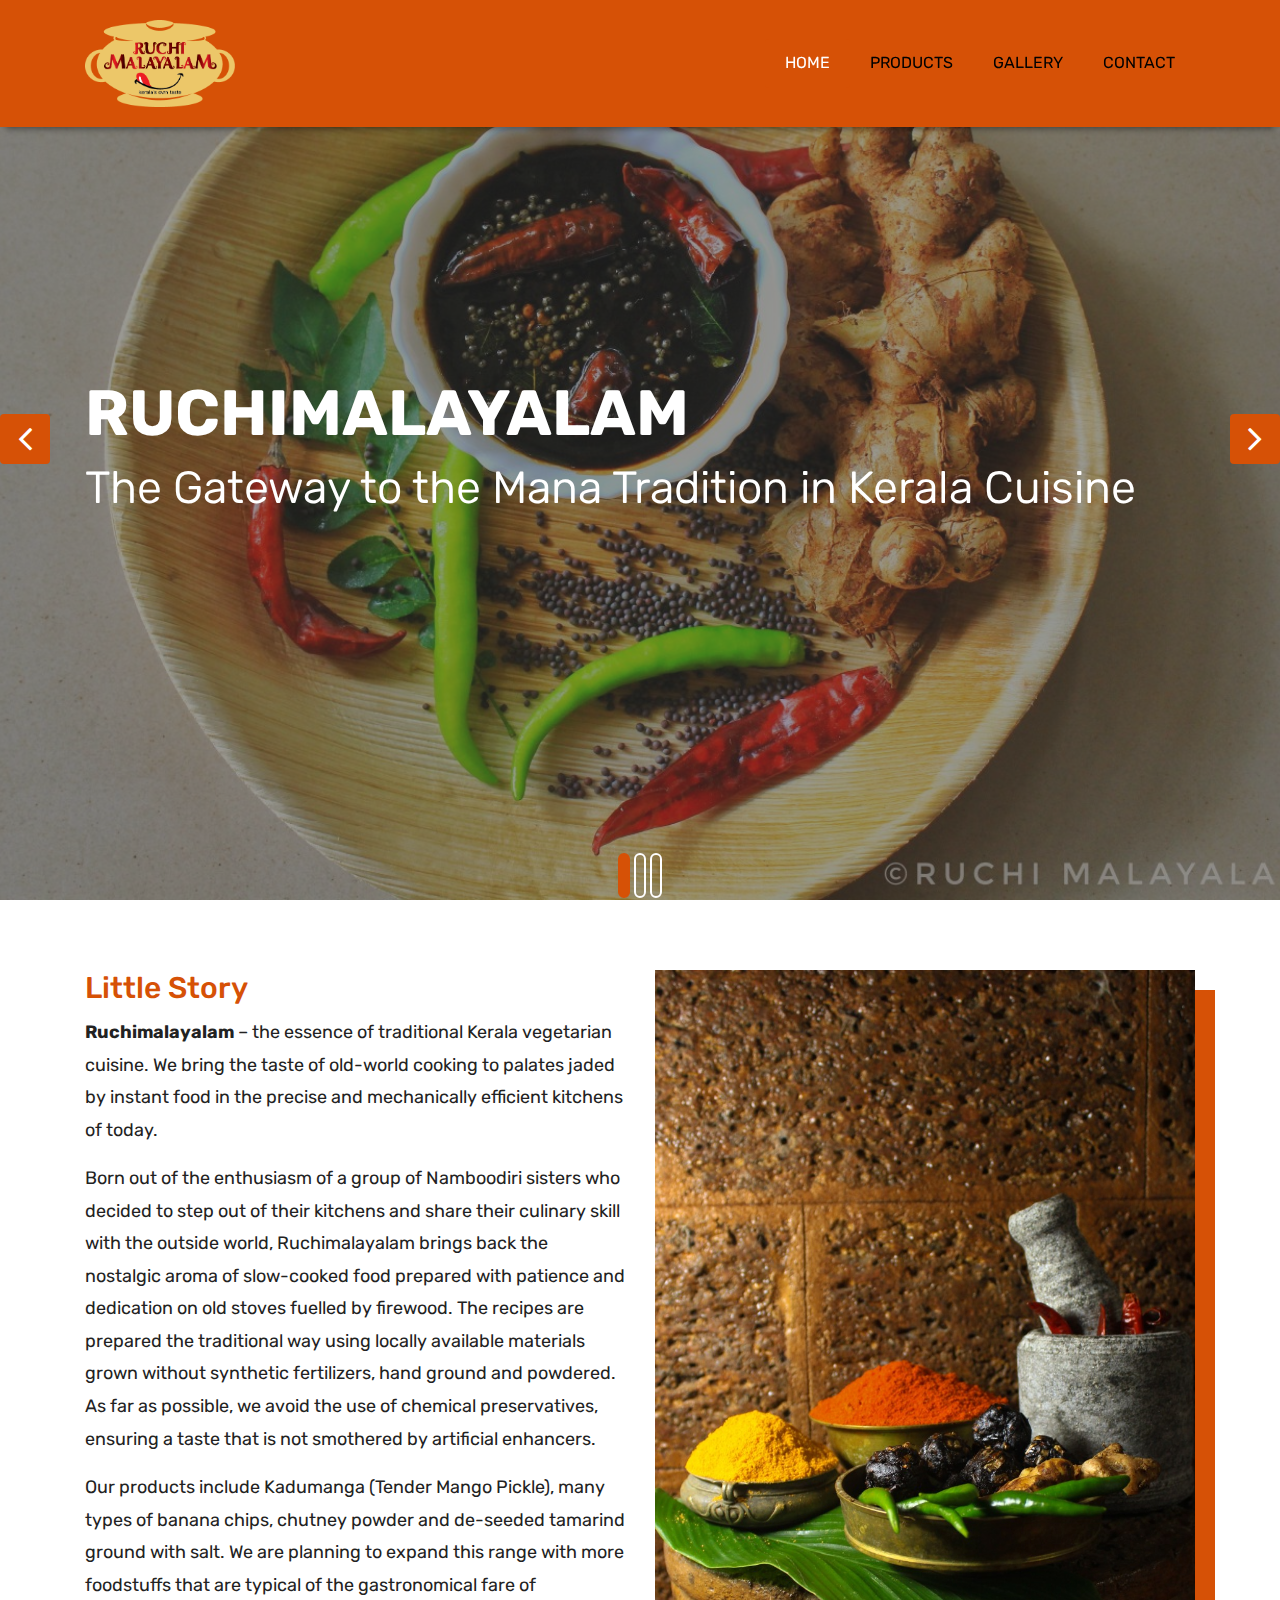
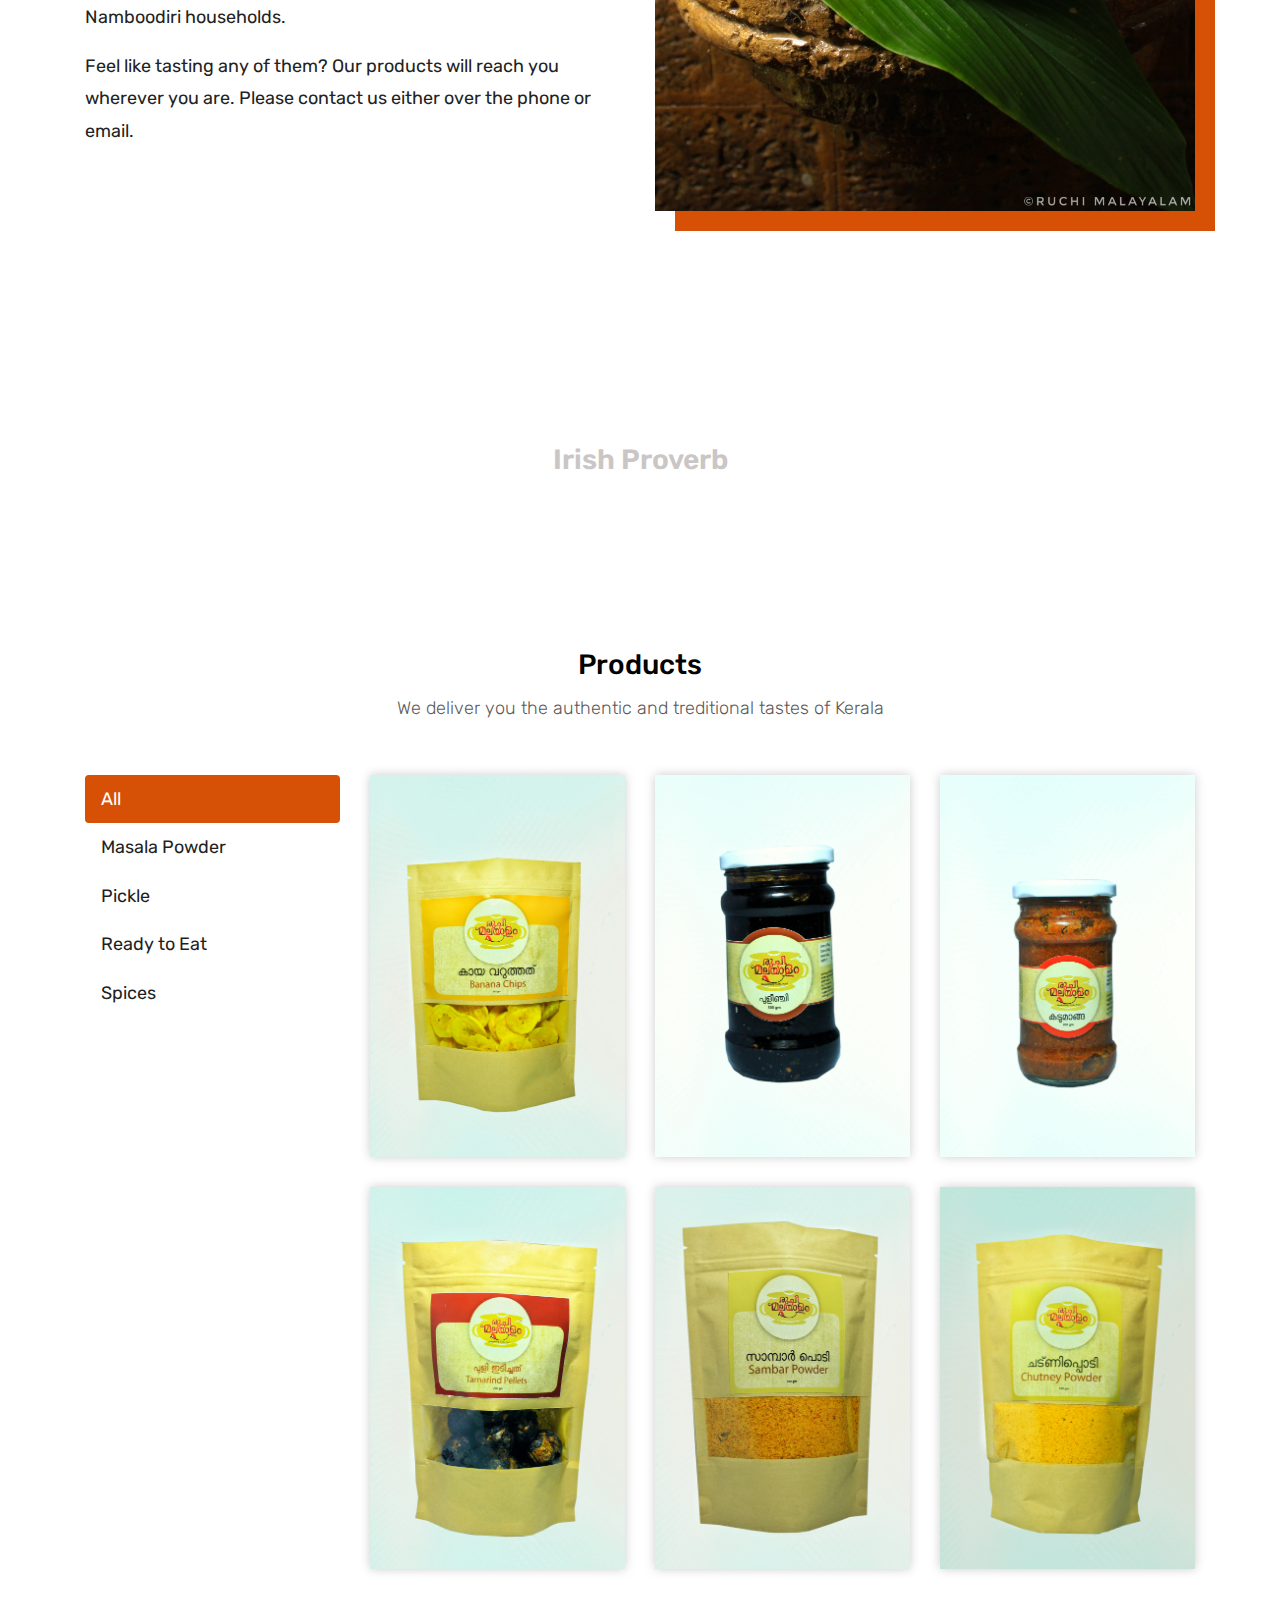
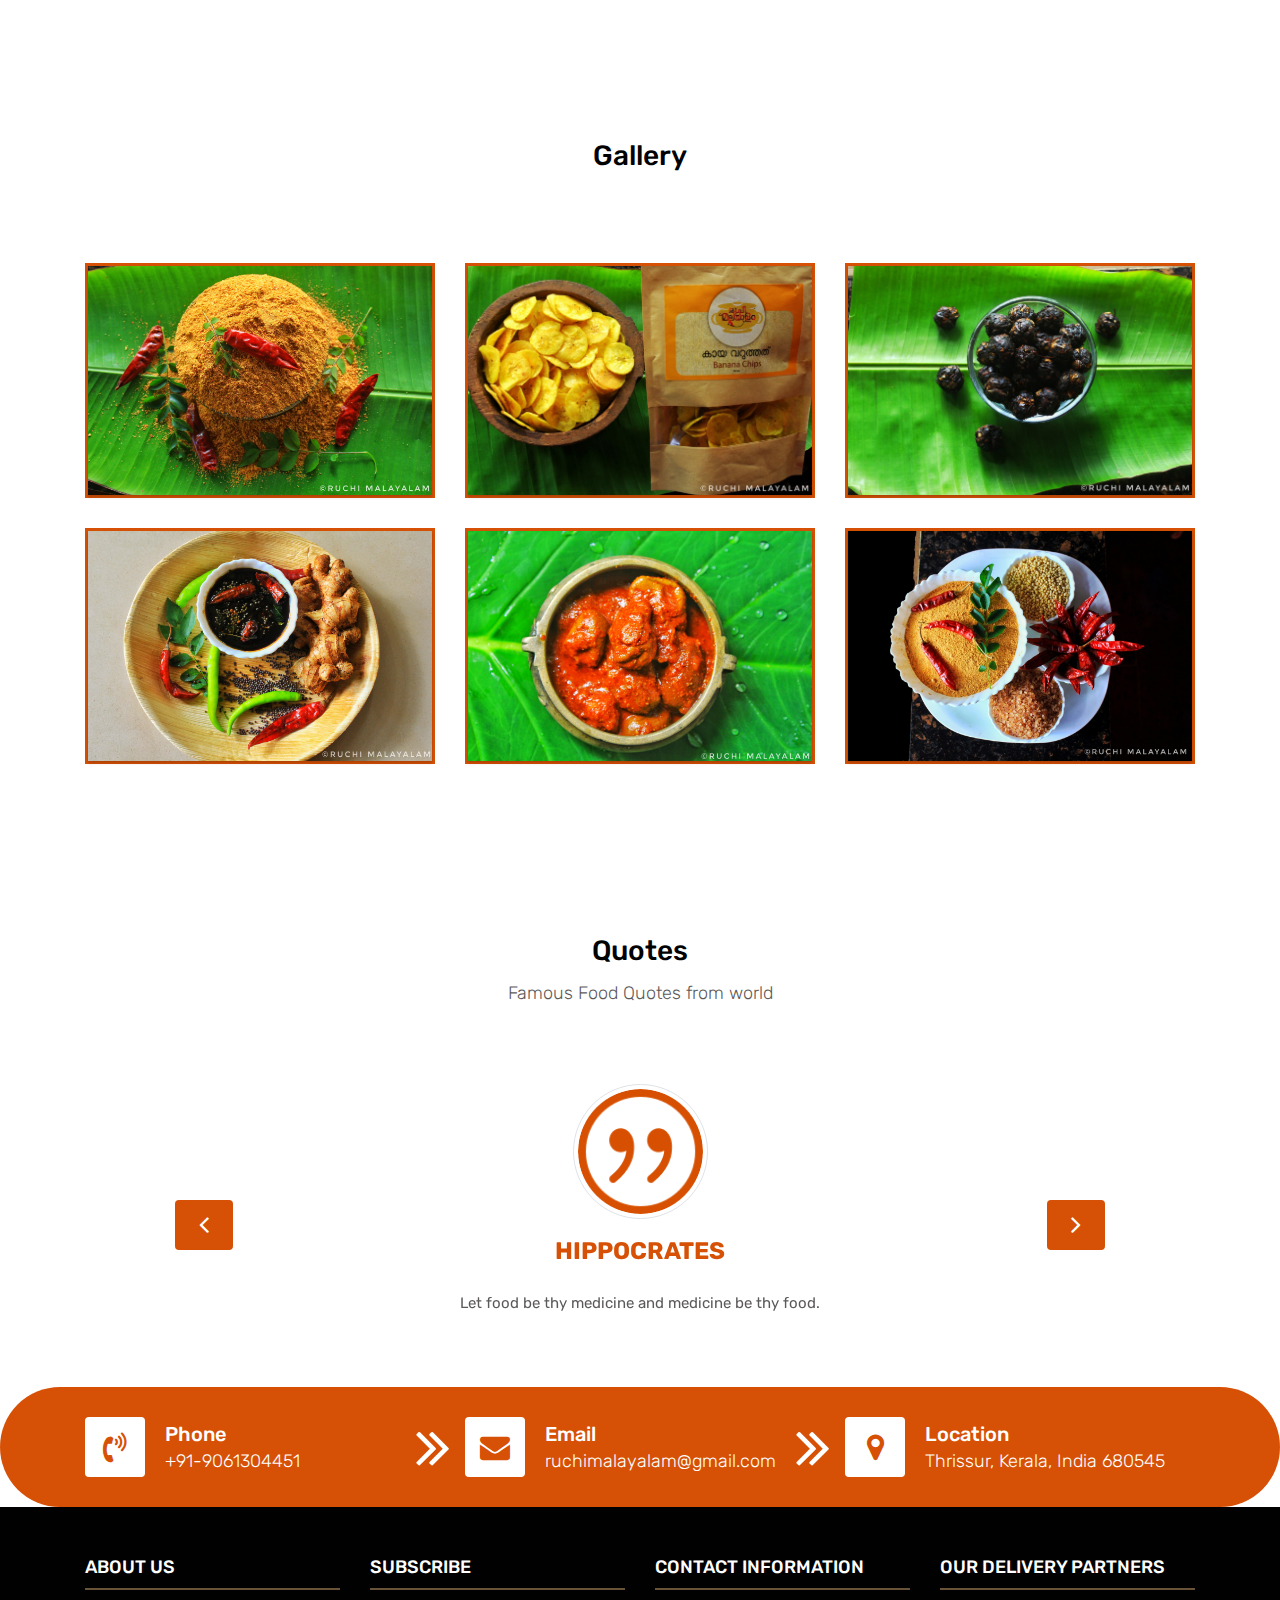
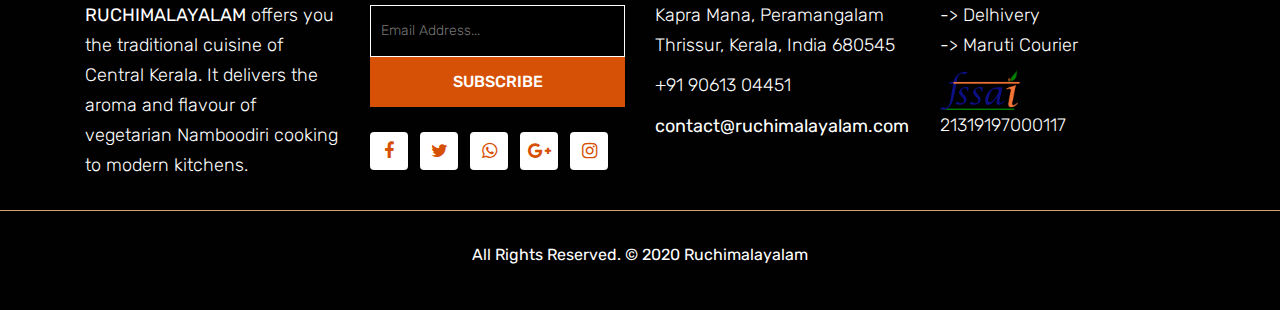
==== commit 7a991cce: "Update index.html" ====
--- a/index.html
+++ b/index.html
@@ -518,7 +518,7 @@
 			<div class="container">
 				<div class="row">
 					<div class="col-lg-12">
-						<p class="company-name">All Rights Reserved. &copy; 2020 <a href="#">Ruchi Malayalam</a></p>
+						<p class="company-name">All Rights Reserved. &copy; 2020 <a href="#">Ruchimalayalam</a></p>
 					</div>
 				</div>
 			</div>
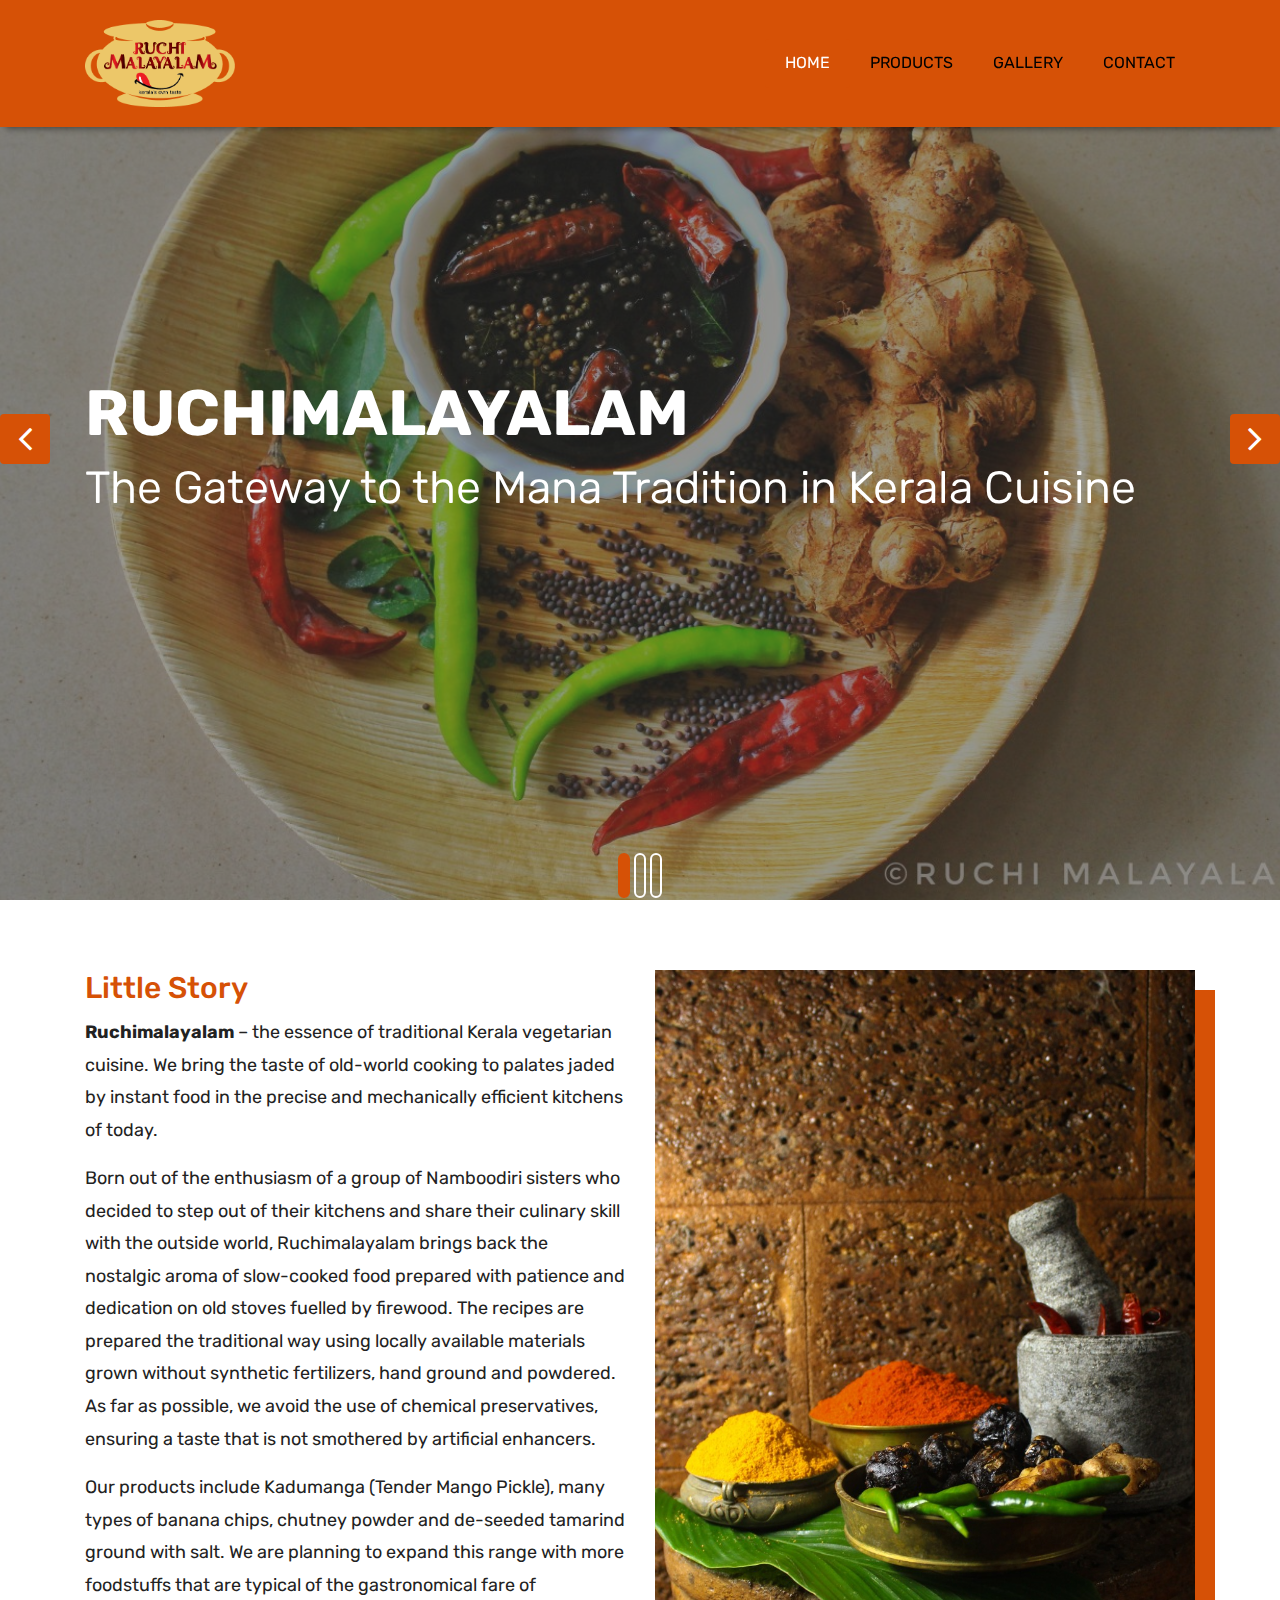
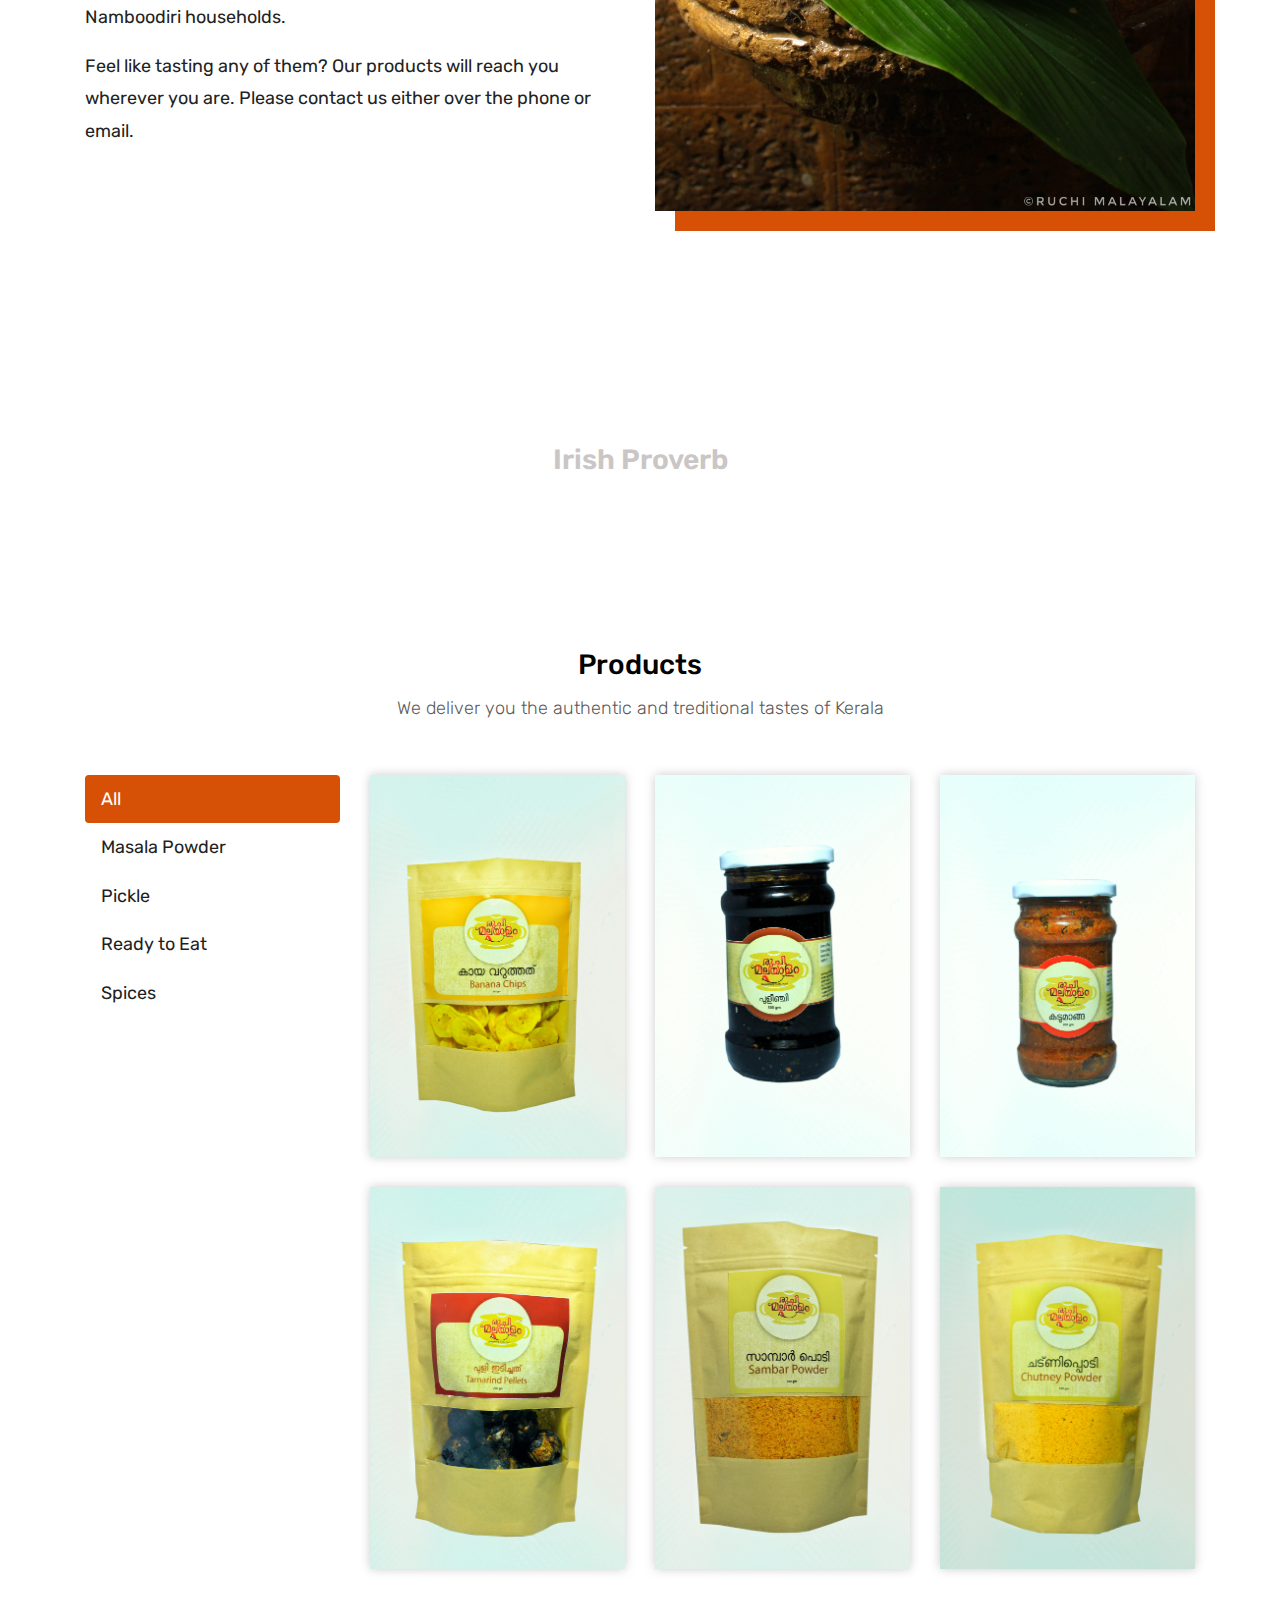
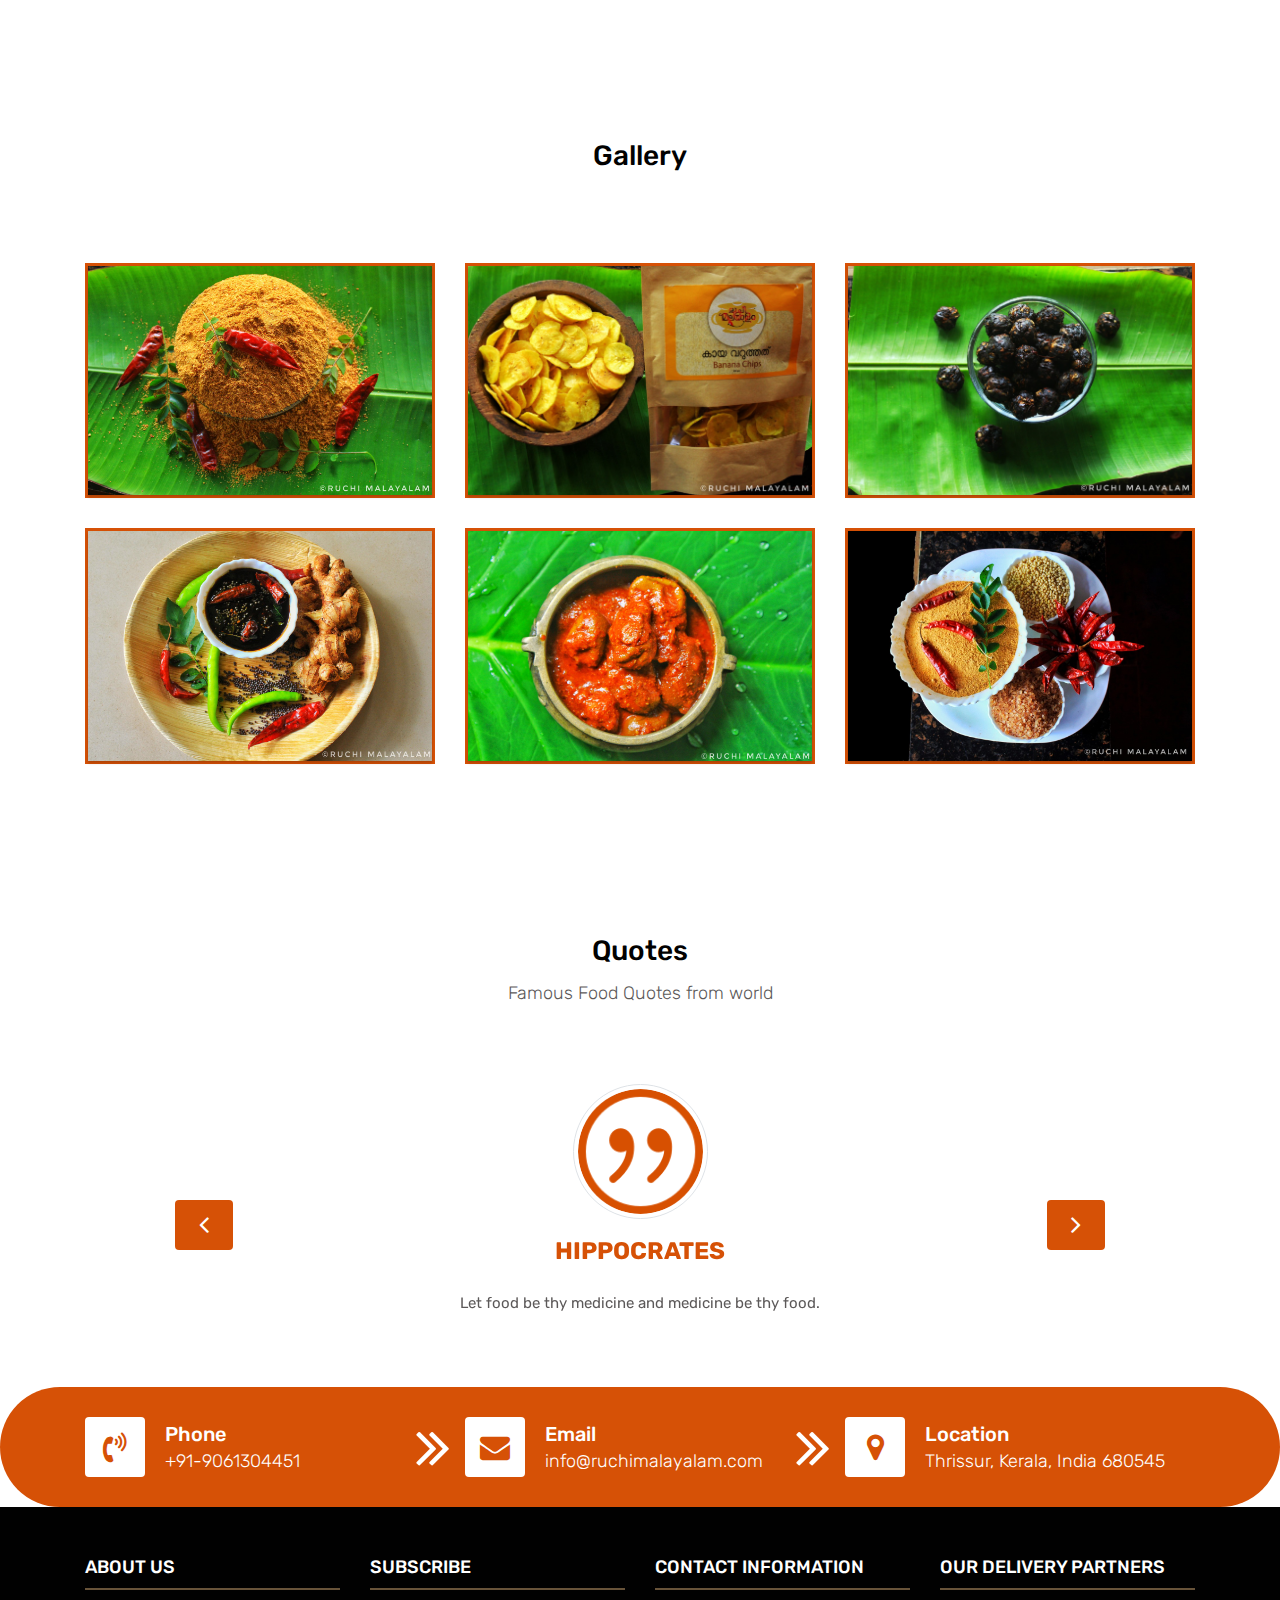
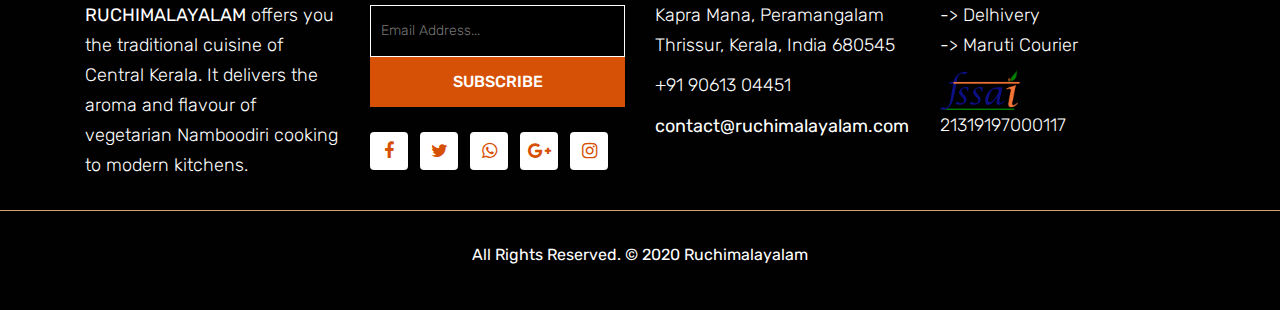
==== commit 009ff38a: "Update index.html" ====
--- a/index.html
+++ b/index.html
@@ -456,7 +456,7 @@
 					<div class="overflow-hidden">
 						<h4>Email</h4>
 						<p class="lead">
-							ruchimalayalam@gmail.com
+							info@ruchimalayalam.com
 						</p>
 					</div>
 				</div>
@@ -504,7 +504,7 @@
 					<p class="lead">
 						Kapra Mana, Peramangalam Thrissur, Kerala, India 680545</p>
 					<p class="lead"><a href="tel:+919061304451">+91 90613 04451</a></p>
-					<p><a href="mailto:ruchimalayalam@gmail.com"> contact@ruchimalayalam.com</a></p>
+					<p><a href="mailto:contact@ruchimalayalam.com"> contact@ruchimalayalam.com</a></p>
 				</div>
 				<div class="col-lg-3 col-md-6">
 					<h3>Our Delivery Partners</h3>
